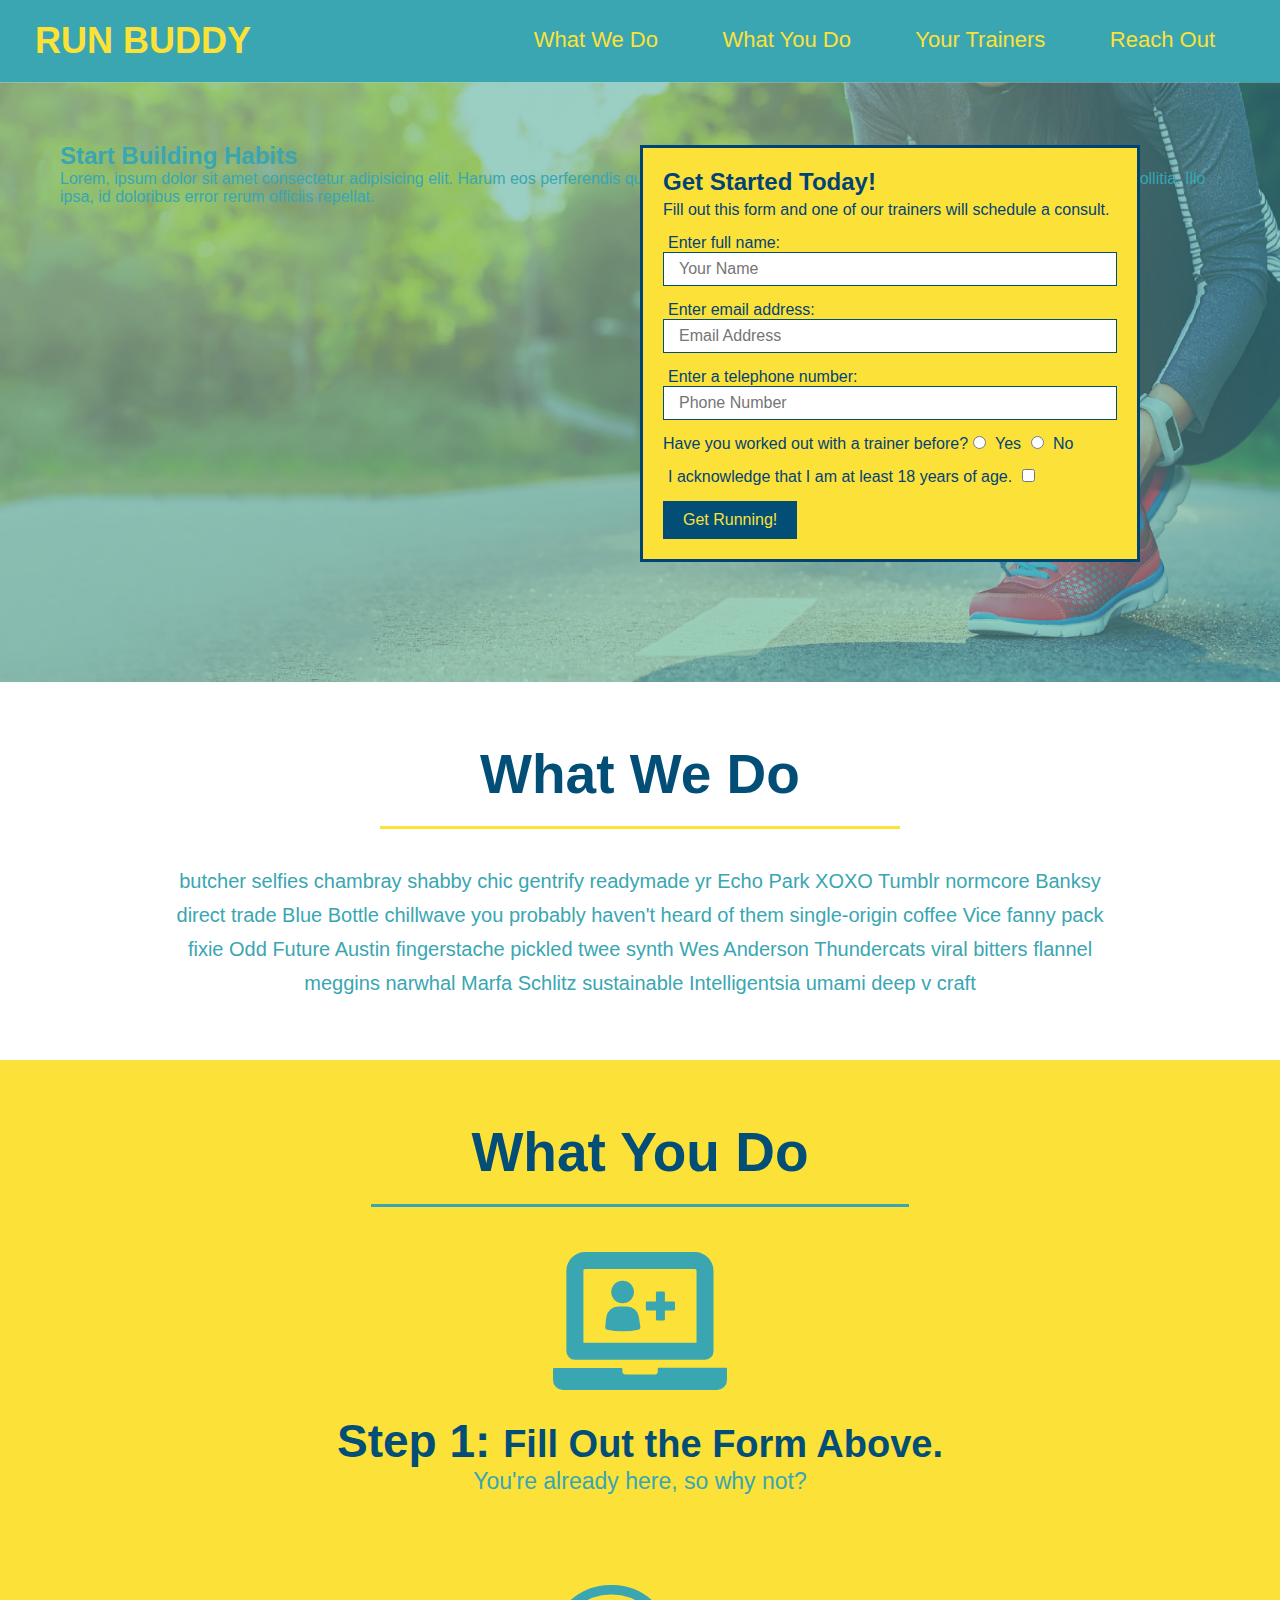
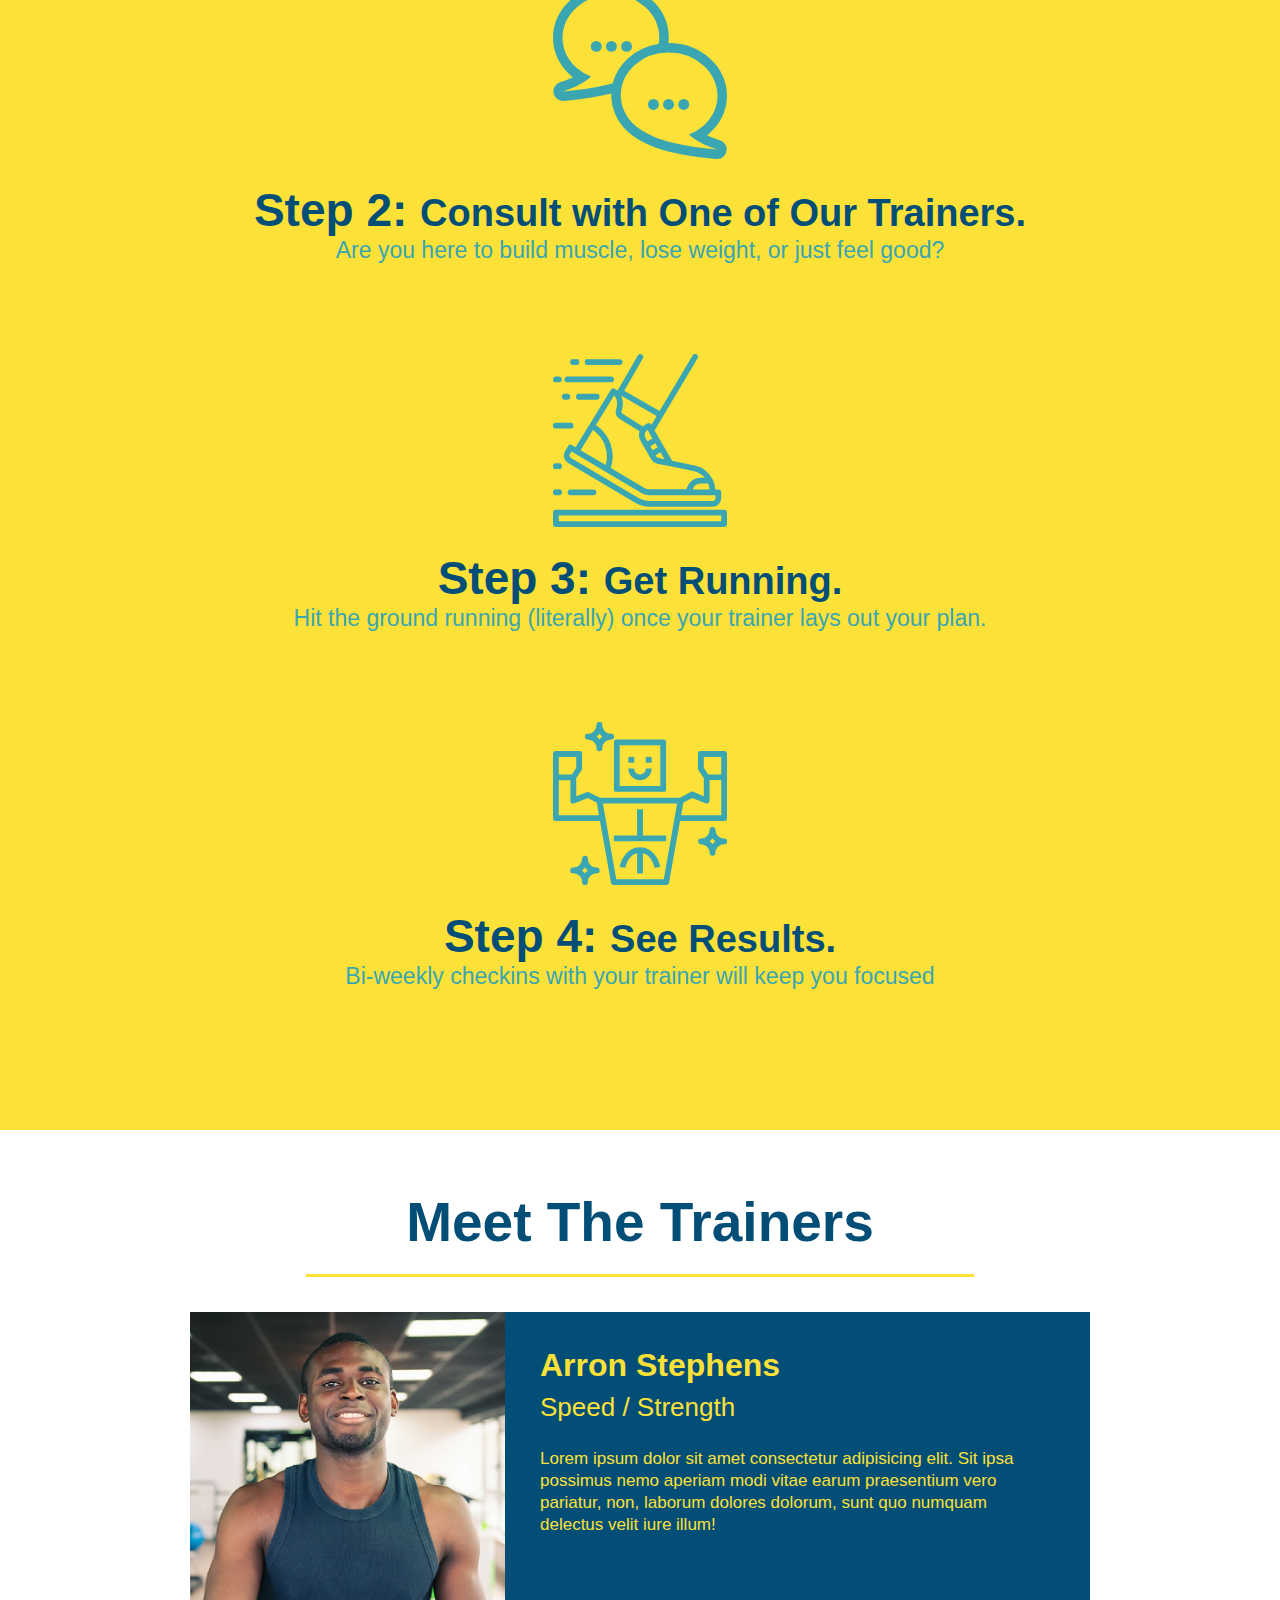
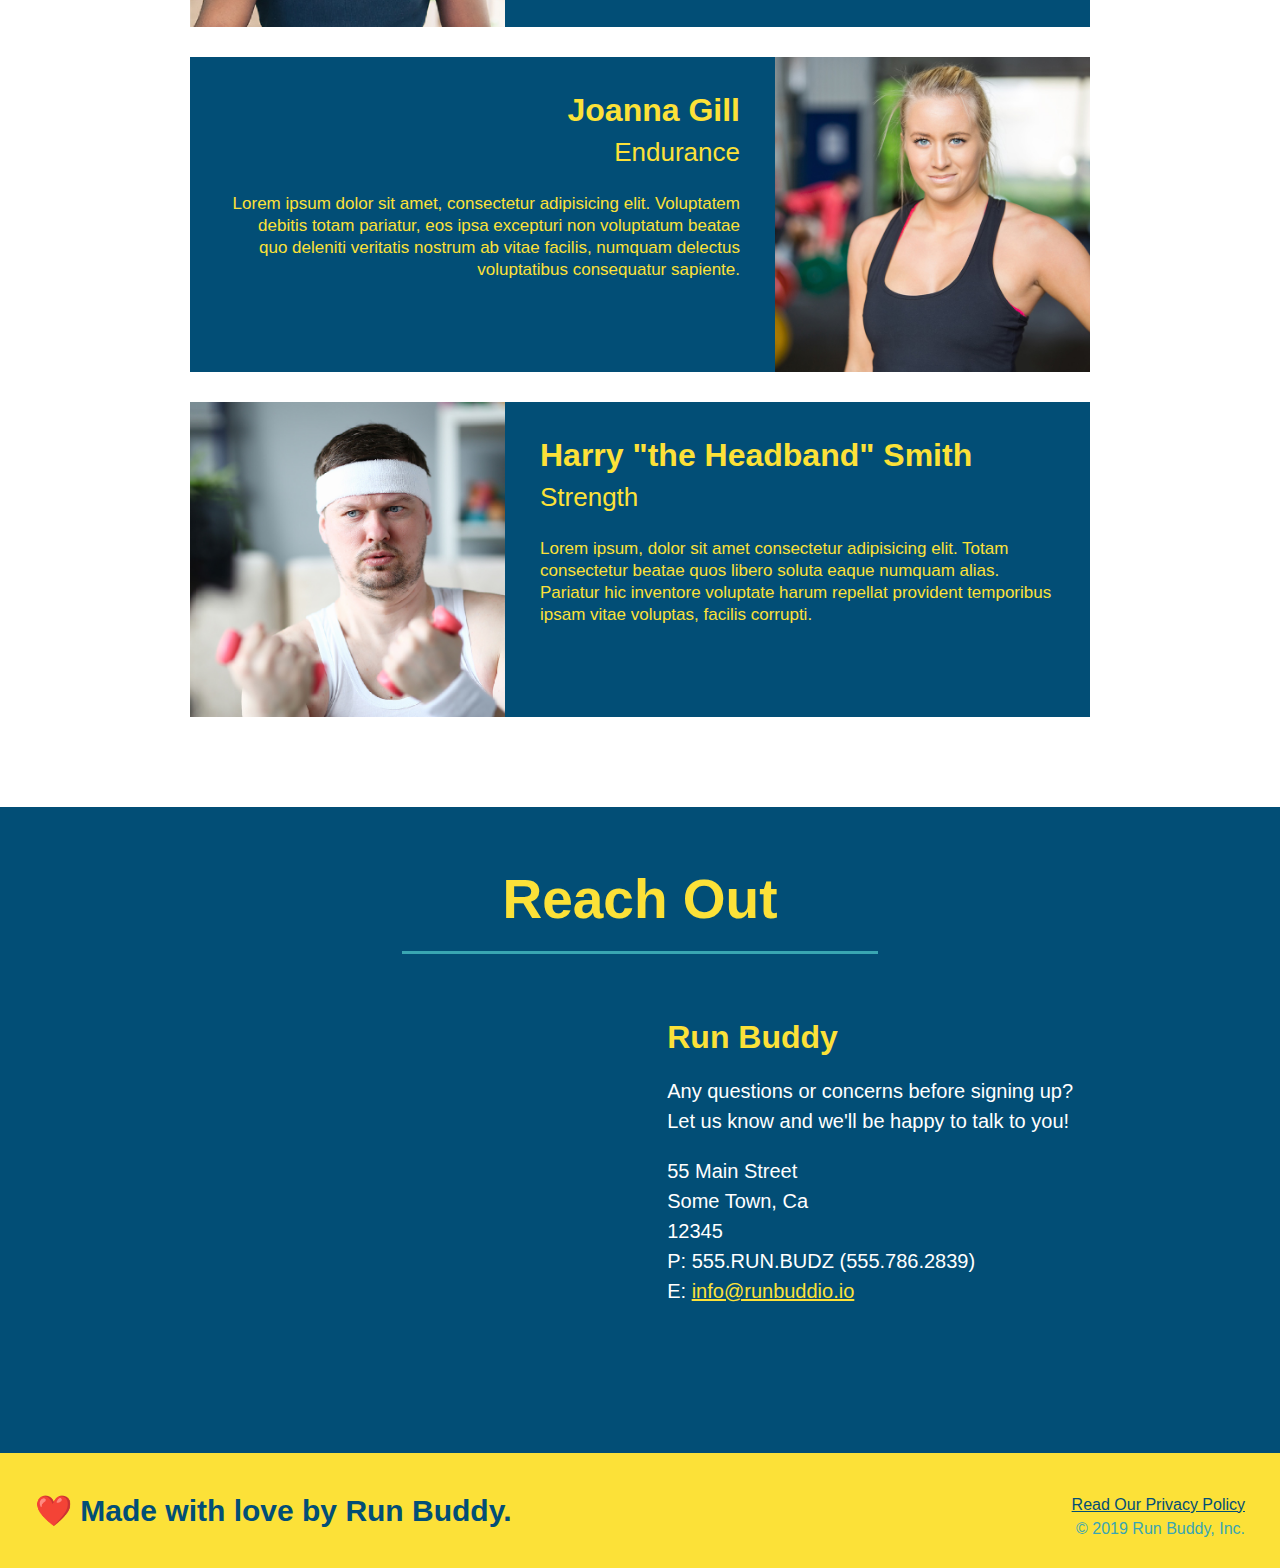
==== index.html @ 5ab447c7 "add content to hero, replace image" ====
<!DOCTYPE html>
<html lang="en">
  <head>
    <meta charset="UTF-8" />
    <title>Run Buddy</title>
    <link rel="stylesheet" href="./assets/css/style.css" />
  </head>

  <body>

    <!-- navigation -->
    <header>
        <h1>
            <a href="/">RUN BUDDY</a>
        </h1>
        <nav>
            <!-- Unordered list element-->
            <ul>
                <!-- List item element-->
                <li>
                    <!-- Anchor element -->
                    <a href="#what-we-do">What We Do</a>
                </li>
                <li>
                    <a href="#what-you-do">What You Do</a>
                </li>
                <li>
                    <a href="#your-trainers">Your Trainers</a>
                </li>
                <li>
                    <a href="#reach-out">Reach Out</a>
                </li>
            </ul>
        </nav>
    </header>

    <!-- hero/jumbotron section -->
    <section class="hero">
        <!-- start building habits section -->
        <div class="hero-cta">
            <h2>Start Building Habits</h2>
            <p>Lorem, ipsum dolor sit amet consectetur adipisicing elit. Harum eos perferendis qui esse vitae velit quod, possimus nobis, veniam voluptatum, eligendi mollitia. Illo ipsa, id doloribus error rerum officiis repellat.</p>
        </div>

        <!-- sign up form -->
        <div class="hero-form">
            <h3>Get Started Today!</h3>
            <p>Fill out this form and one of our trainers will schedule a consult.</p>
        <!-- Add form element -->
            <form>
                <label for="name">Enter full name:</label>
                <input type="text" placeholder="Your Name" name="name" id="name" class="form-input" />
                <label for="email">Enter email address:</label>
                <input type="email" placeholder="Email Address" name="email" id="email" class="form-input" />
                <label for="phone">Enter a telephone number:</label>
                <input type="tel" placeholder="Phone Number" name="phone" id="phone" class="form-input" />
                <p>
                    Have you worked out with a trainer before?
                    <input type="radio" name="trainer-confirm" id="trainer-yes" />
                    <label for="trainer-yes">Yes</label>
                    <input type="radio" name="trainer-confirm" id="trainer-no" />
                    <label for="trainer-no">No</label>
                </p>
                <p>
                    <label for="checkbox">
                    I acknowledge that I am at least 18 years of age.
                    </label>
                 <input type="checkbox" name="age-confirm" id="checkbox" />
                </p>
                <button type="submit">
                    Get Running!
                </button>
            </form>
        </div>
    </section>
    <!-- end hero/jumbotron section -->

    <!-- "what we do" section -->
    <section id="what-we-do" class="intro">
        <h2 class="section-title primary-border">What We Do</h2>
        <p>
            butcher selfies chambray shabby chic gentrify readymade yr Echo Park XOXO Tumblr normcore Banksy direct trade Blue Bottle chillwave you probably haven't heard of them single-origin coffee Vice fanny pack fixie Odd Future Austin fingerstache pickled twee synth Wes Anderson Thundercats viral bitters flannel meggins narwhal Marfa Schlitz sustainable Intelligentsia umami deep v craft
        </p>
    </section>
  
    <!-- "what you do" section -->
    <section id="what-you-do" class="steps">
      <h2 class="section-title secondary-border">What You Do</h2>

      <div>
          <!-- insert this img element-->
          <img src="./assets/images/step-1.svg" alt="" />
          <h3>Step 1: <span>Fill Out the Form Above.</span></h3>
          <p>You're already here, so why not?</p>
      </div>

      <div>
          <img src="./assets/images/step-2.svg" alt="" />
          <h3>Step 2: <span>Consult with One of Our Trainers.</span></h3>
          <p>Are you here to build muscle, lose weight, or just feel good?</p>
      </div>

      <div>
          <img src="./assets/images/step-3.svg" alt="" />
          <h3>Step 3: <span>Get Running.</span></h3>
          <p>Hit the ground running (literally) once your trainer lays out your plan.</p>
      </div>

      <div>
          <img src="./assets/images/step-4.svg" alt="" />
          <h3>Step 4: <span>See Results.</span></h3>
          <p>Bi-weekly checkins with your trainer will keep you focused</p>
      </div>
    </section>
  
    <!-- "meet the trainers" section -->
    <section id="your-trainers" class="trainers">
       <h2 class="section-title primary-border">Meet The Trainers</h2>
       <article class="trainer">
           <img src="./assets/images/trainer-1.jpg" alt="Arron Stephens in his workout clothes, ready to pump iron" />
           <div class="trainer-bio text-left">
               <h3>Arron Stephens</h3>
               <h4>Speed / Strength</h4>
               <p>Lorem ipsum dolor sit amet consectetur adipisicing elit. Sit ipsa possimus nemo aperiam modi vitae earum praesentium vero pariatur, non, laborum dolores dolorum, sunt quo numquam delectus velit iure illum!
               </p>
           </div>
       </article>

       <!--second trainer bio -->
       <article class="trainer">
           <div class="trainer-bio text-right">
               <h3>Joanna Gill</h3>
               <h4>Endurance</h4>
               <p>Lorem ipsum dolor sit amet, consectetur adipisicing elit. Voluptatem debitis totam pariatur, eos ipsa excepturi non voluptatum beatae quo deleniti veritatis nostrum ab vitae facilis, numquam delectus voluptatibus consequatur sapiente.
               </p>
           </div>
           <img src="./assets/images/trainer-2.jpg" alt="Joanna Gill cooling off after a workout" />
       </article>

       <!-- third trainer bio -->
       <article class="trainer">
           <img src="./assets/images/trainer-3.jpg" alt="Harry Smith wearing a headband and lifting comically small pink weights" />
           <div class="trainer-bio text-left">
               <h3>Harry "the Headband" Smith</h3>
               <h4>Strength</h4>
               <p>Lorem ipsum, dolor sit amet consectetur adipisicing elit. Totam consectetur beatae quos libero soluta eaque numquam alias. Pariatur hic inventore voluptate harum repellat provident temporibus ipsam vitae voluptas, facilis corrupti.
               </p>
           </div>
       </article>
    </section>
  
    <!-- "reach out" section -->
    <section id="reach-out" class="contact">
      <h2 class="section-title secondary-border">Reach Out</h2>
      <div class="contact-info">
        <iframe 
        src="https://www.google.com/maps/embed?pb=!1m18!1m12!1m3!1d3467.395806847326!2d-95.5528629854523!3d29.650286744040475!2m3!1f0!2f0!3f0!3m2!1i1024!2i768!4f13.1!3m3!1m2!1s0x8640e812ae6bd5b3%3A0xd1e1318801eaccf1!2s11719%20N%20Hanworth%20Dr%2C%20Houston%2C%20TX%2077031!5e0!3m2!1sen!2sus!4v1615703952494!5m2!1sen!2sus"
        frameborder="0"
        style="border:0" 
        allowfullscreen 
        loading="lazy">
        </iframe>
        <div>
          <h3>Run Buddy</h3>
          <p>
              Any questions or concerns before signing up? <br />
              Let us know and we'll be happy to talk to you!
          </p>
          <address>
              55 Main Street <br />
              Some Town, Ca <br />
              12345 <br />
              P: 555.RUN.BUDZ (555.786.2839)<br />
              E: <a href="mailto:info@runbuddy.io">info@runbuddio.io</a>
          </address>
        </div>
     </div>
    </section>
  
    <!-- footer -->
    <footer>
      <h2>❤️ Made with love by Run Buddy.</h2>
      <div>
          <a href="./privacy-policy.html">Read Our Privacy Policy</a><br />
          &copy; 2019 Run Buddy, Inc.
      </div>
    </footer>

  </body>
</html>
---- assets/css/style.css ----
* {
    margin: 0;
    padding: 0;
    box-sizing: border-box;
}

body {
    color: #39a6b2;
    font-family: Helvetica, Arial, sans-serif;
}

/* apply styles to header */
header {
    padding: 20px 35px;
    background-color: #39a6b2;
}

header h1 {
    font-weight: bold;
    font-size: 36px;
    color: #fce138;
    margin: 0;
    display: inline;
}

header a {
    text-decoration: none;
    color: #fce138;
}

header nav {
    float: right;
    margin: 7px 0;
}

header nav ul li {
    display: inline;
}

header nav ul li a {
    margin: 0 30px;
    font-weight: lighter;
    font-size: 22px;
}

/* applies styles to footer */
footer {
    background: #fce138;
    width: 100%;
    padding: 40px 35px;
}

footer h2 {
    display: inline;
    color: #024e76;
    font-size: 30px;
    margin: 0;
}

footer div {
    float: right;
    line-height: 1.5;
    text-align: right;
}

footer a {
    color: #024e76;
}

section {
    padding: 60px;
}

/* Hero Styles Start */
.hero {
    background-image: url("../images/hero-bg.jpg");
    height: 600px;
    background-size: cover;
    background-position: center;
    position:relative;
}

.hero-form {
    color: #024376;
    background-color: #fce138;
    padding: 20px;
    width: 500px;
    border: solid 3px #024376;
    position: absolute;
    bottom: 120px;
    right: 140px;
}

.hero-form h3 {
    font-size: 24px;
    margin: 0;
}

.hero-form p {
    margin: 5px 0 15px 0;
}

.form-input {
    border: 1px solid #024e76;
    display: block;
    padding: 7px 15px;
    font-size: 16px;
    color: #024e76;
    width: 100%;
    margin-bottom: 15px;
}

.hero-form label {
    margin: 0 5px;
}

.hero-form button {
    background-color: #024e76;
    color: #fce138;
    font-size: 16px;
    padding: 10px 20px;
    border: none;
}
/* Hero styles end */


/* What We Do section */
.intro {
    text-align: center;
}

.intro p {
    line-height: 1.7;
    color: #39a6b2;
    width: 80%;
    font-size: 20px;
    margin: 0 auto;
}

/* All Section Titles */
.section-title {
    font-size: 55px;
    color: #024e76;
    margin-bottom: 35px;
    padding: 0 100px 20px 100px;
    border-bottom: 3px solid;
    display: inline-block;
}

.primary-border {
    border-color:#fce138;
}

/* What You Do section */
.steps {
    text-align: center;
    background: #fce138;
}

.secondary-border {
    border-color: #39a6b2;
}

.steps div {
    margin-bottom: 80px;
}

.steps img {
    width: 15%;
    margin: 10px 0;
}

.steps h3 {
    color: #024e76;
    font-size: 46px;
    margin-top: 10px;
}

.steps p {
    color: #39a6b2;
    font-size: 23px;
}

.steps span {
    font-size: 38px;
}

/* Your Trainer section */
.trainers {
    text-align:center;
}

.trainer {
    width: 900px;
    margin: 0 auto 30px auto;
    background: #024e76;
    color: #fce138;
    overflow: auto;
}

.trainer img {
    width: 35%;
    float: left;
}

.trainer-bio {
    padding: 35px;
    float: left;
    width: 65%;
}

.text-left {
    text-align: left;
}

.text-right {
    text-align: right;
}

.trainer-bio h3 {
    font-size: 32px;
    margin-bottom: 8px;
}

.trainer-bio h4 {
    font-weight: lighter;
    font-size: 26px;
    margin-bottom: 25px;
}

.trainer-bio p {
    font-size: 17px;
    line-height: 1.3;
}

/* Reach Out section */
.contact {
    text-align: center;
    background: #024e76;
}

.contact h2 {
    color: #fce138;
}

/* iframe */
.contact-info iframe {
    height: 400px;
    width: 400px;
}

.contact-info div {
    width: 410px;
    display: inline-block;
    vertical-align: top;
    text-align: left;
    margin: 30px 0 0 60px;
    color: white;
}

.contact-info h3 {
    color: #fce138;
    font-size: 32px;
}

.contact-info p, .contact-info address {
    margin: 20px 0;
    line-height: 1.5;
    font-size: 20px;
    font-style: normal;
}

.contact-info a {
    color: #fce138;
}
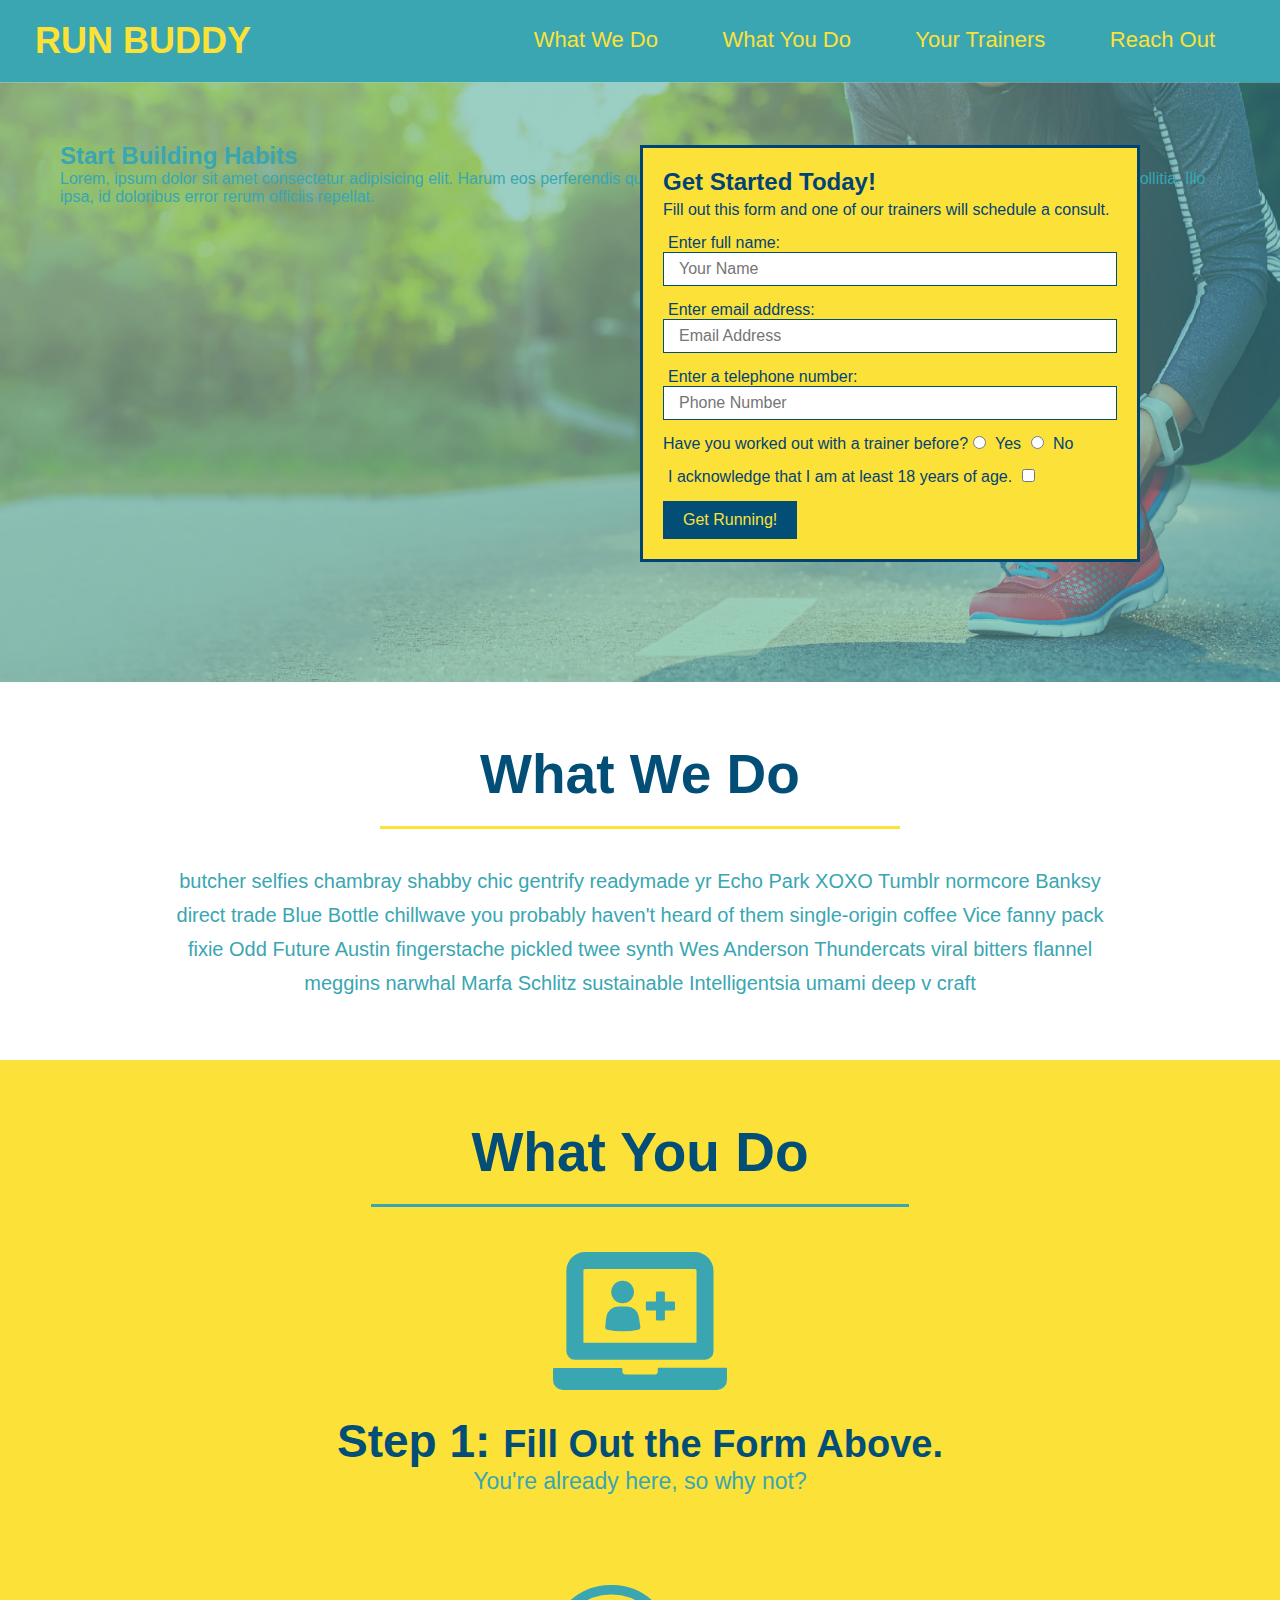
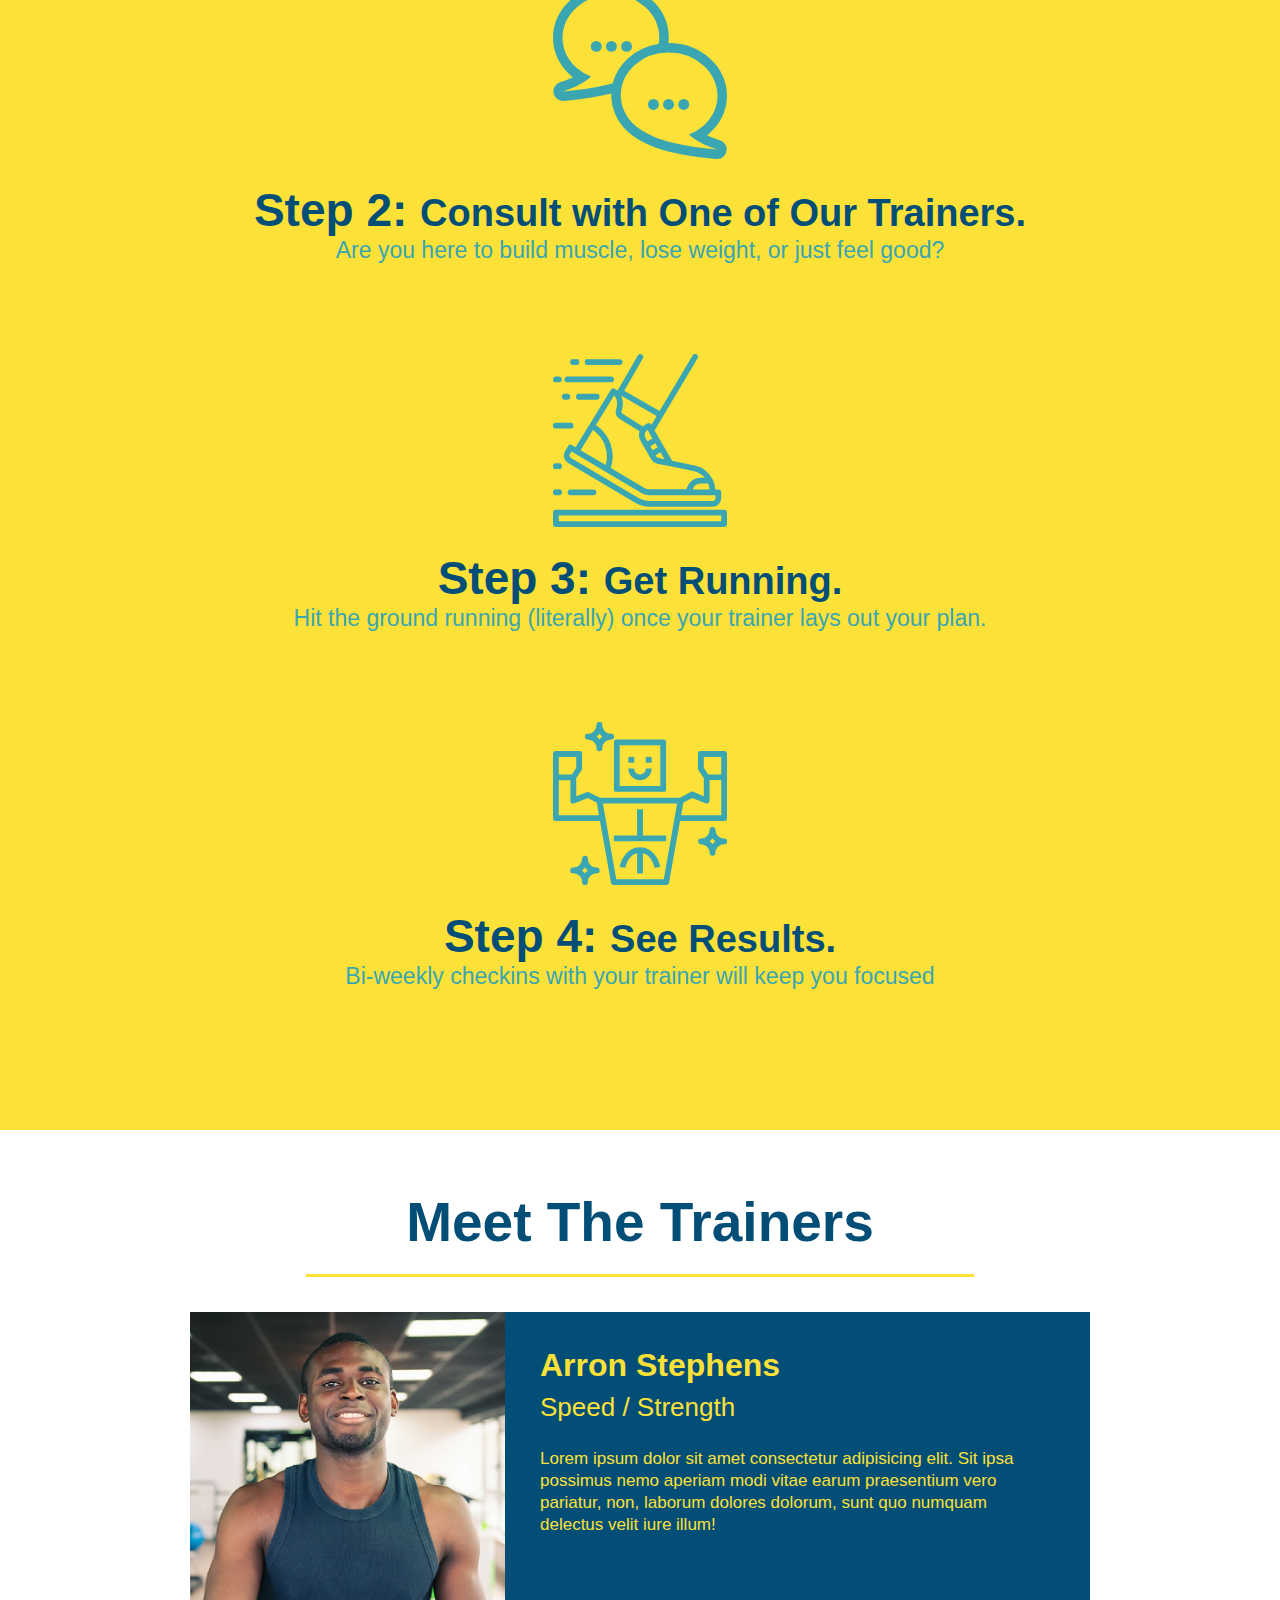
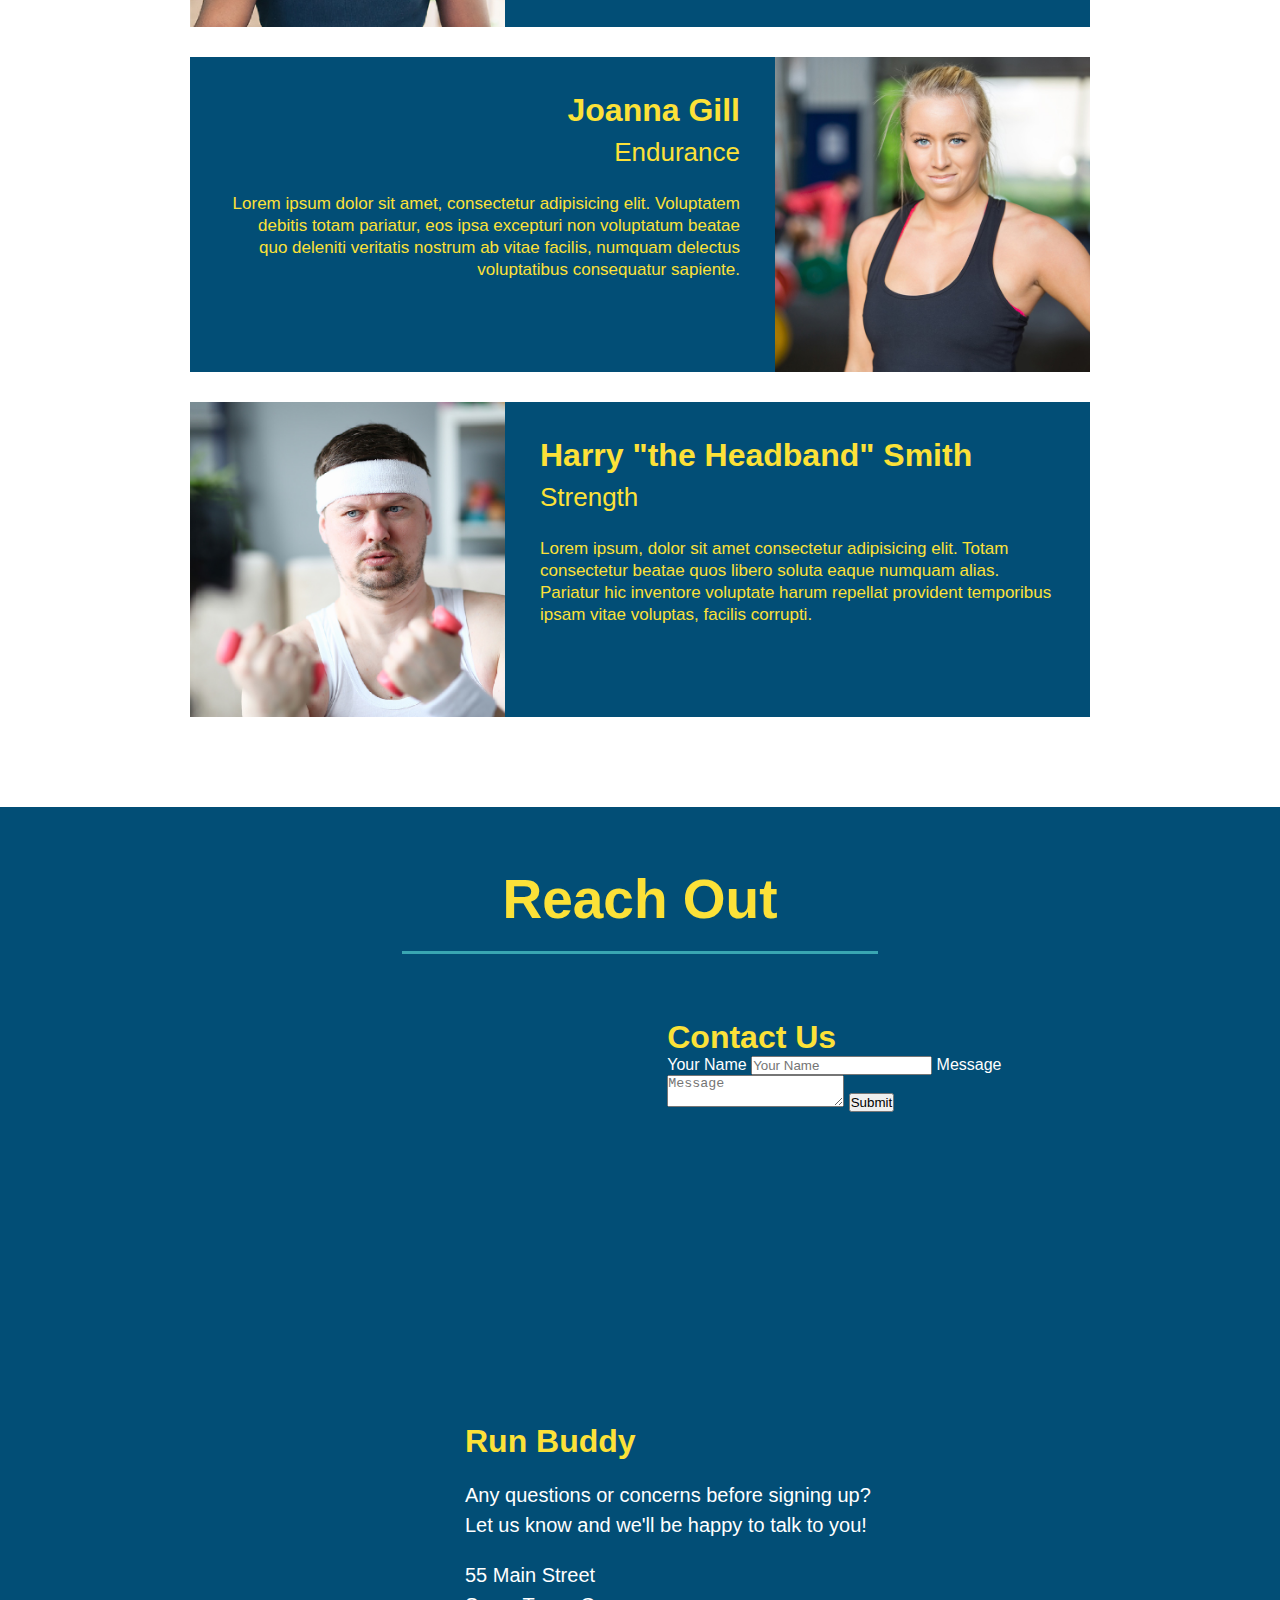
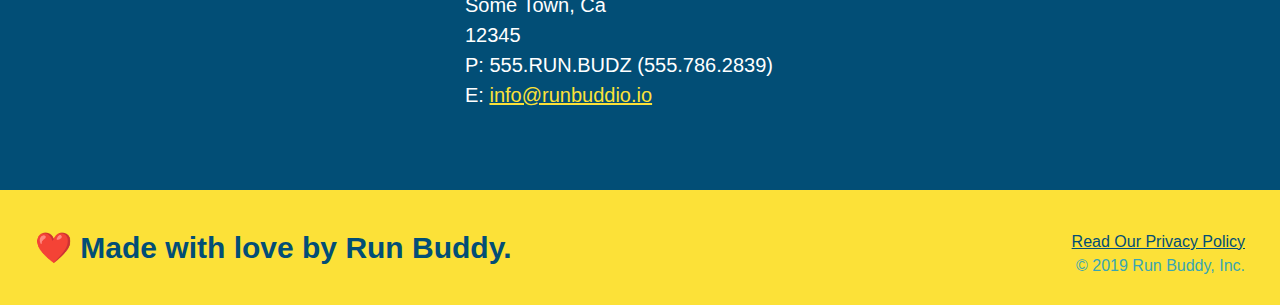
==== commit 86d71f0e: "add contact form" ====
--- a/index.html
+++ b/index.html
@@ -160,6 +160,20 @@
         allowfullscreen 
         loading="lazy">
         </iframe>
+
+        <!-- contact form -->
+        <div class="contact-form">
+            <h3>Contact Us</h3>
+            <form>
+                <label for="contact-name">Your Name</label>
+                <input type="text" id="contact-name" placeholder="Your Name" />
+
+                <label for="contact-message">Message</label>
+                <textarea id="contact-message" placeholder="Message"></textarea>
+
+                <button type="submit">Submit</button>
+            </form>
+        </div>
         <div>
           <h3>Run Buddy</h3>
           <p>
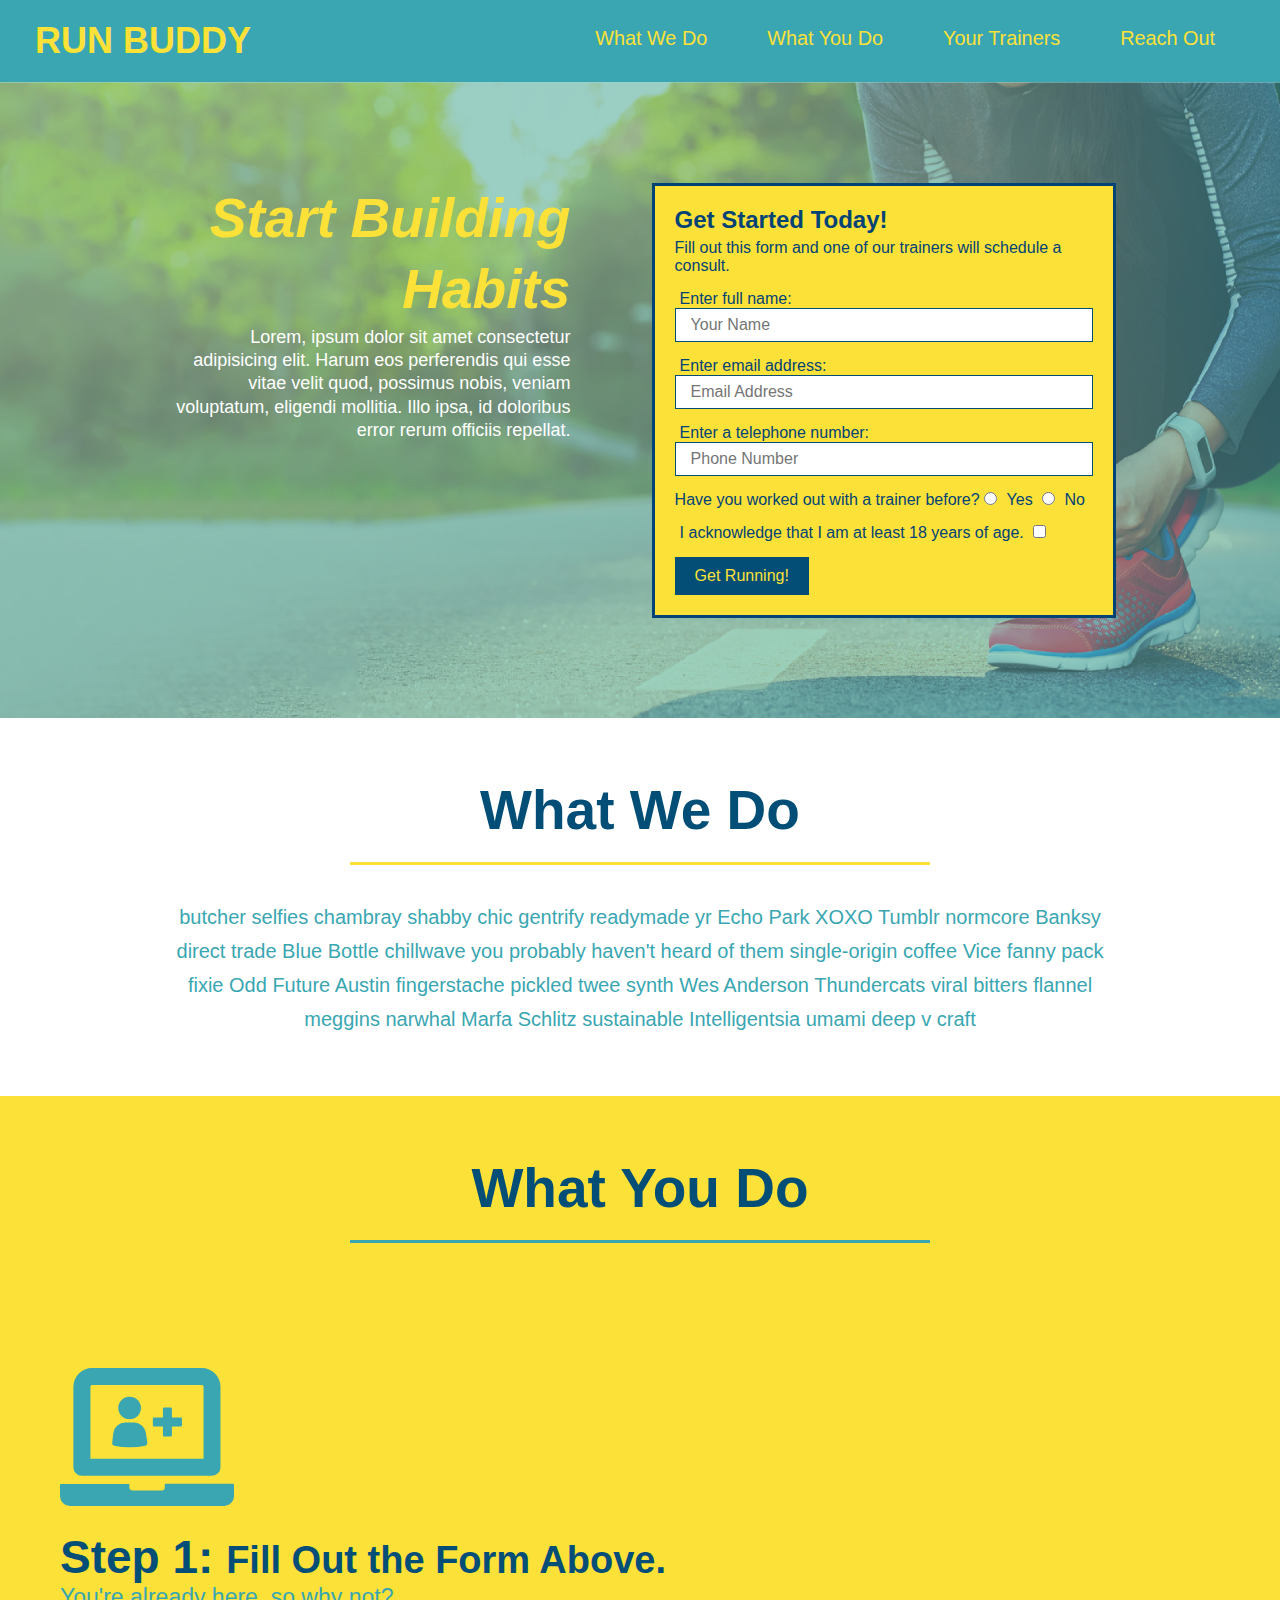
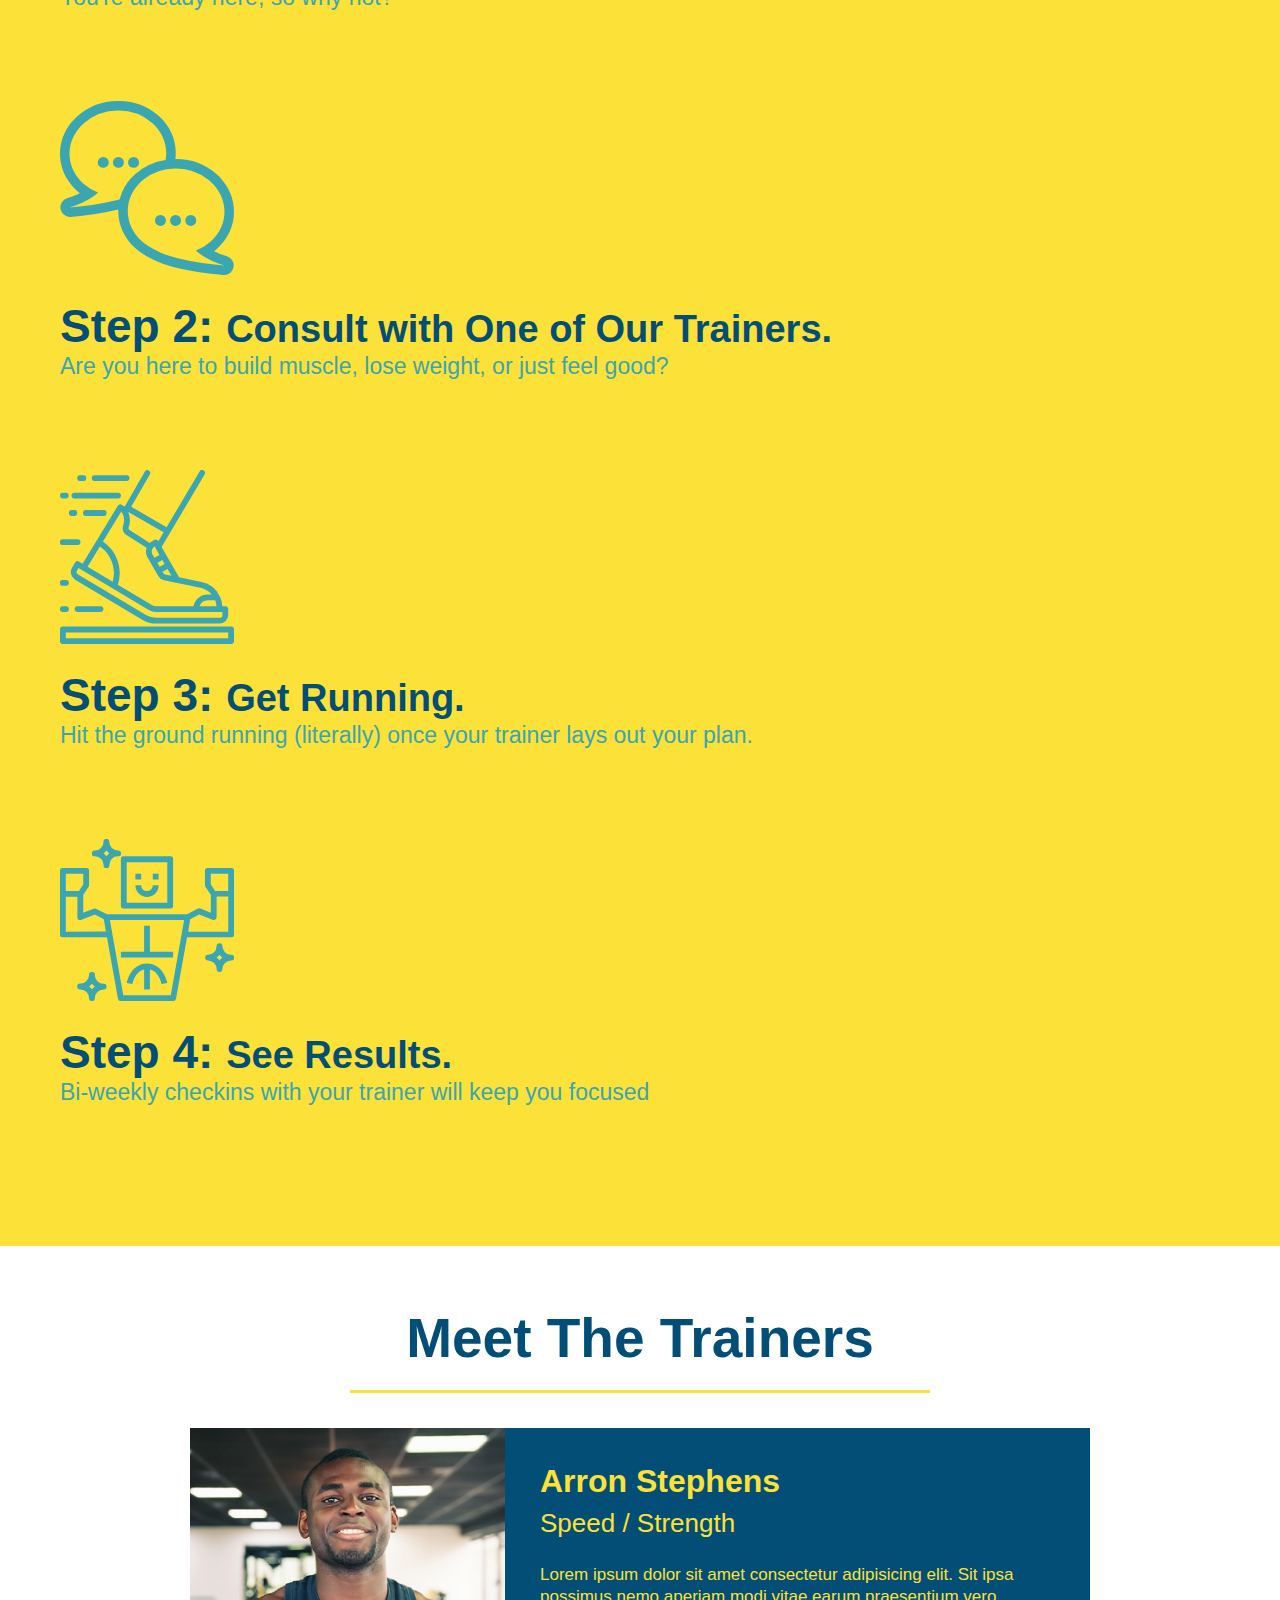
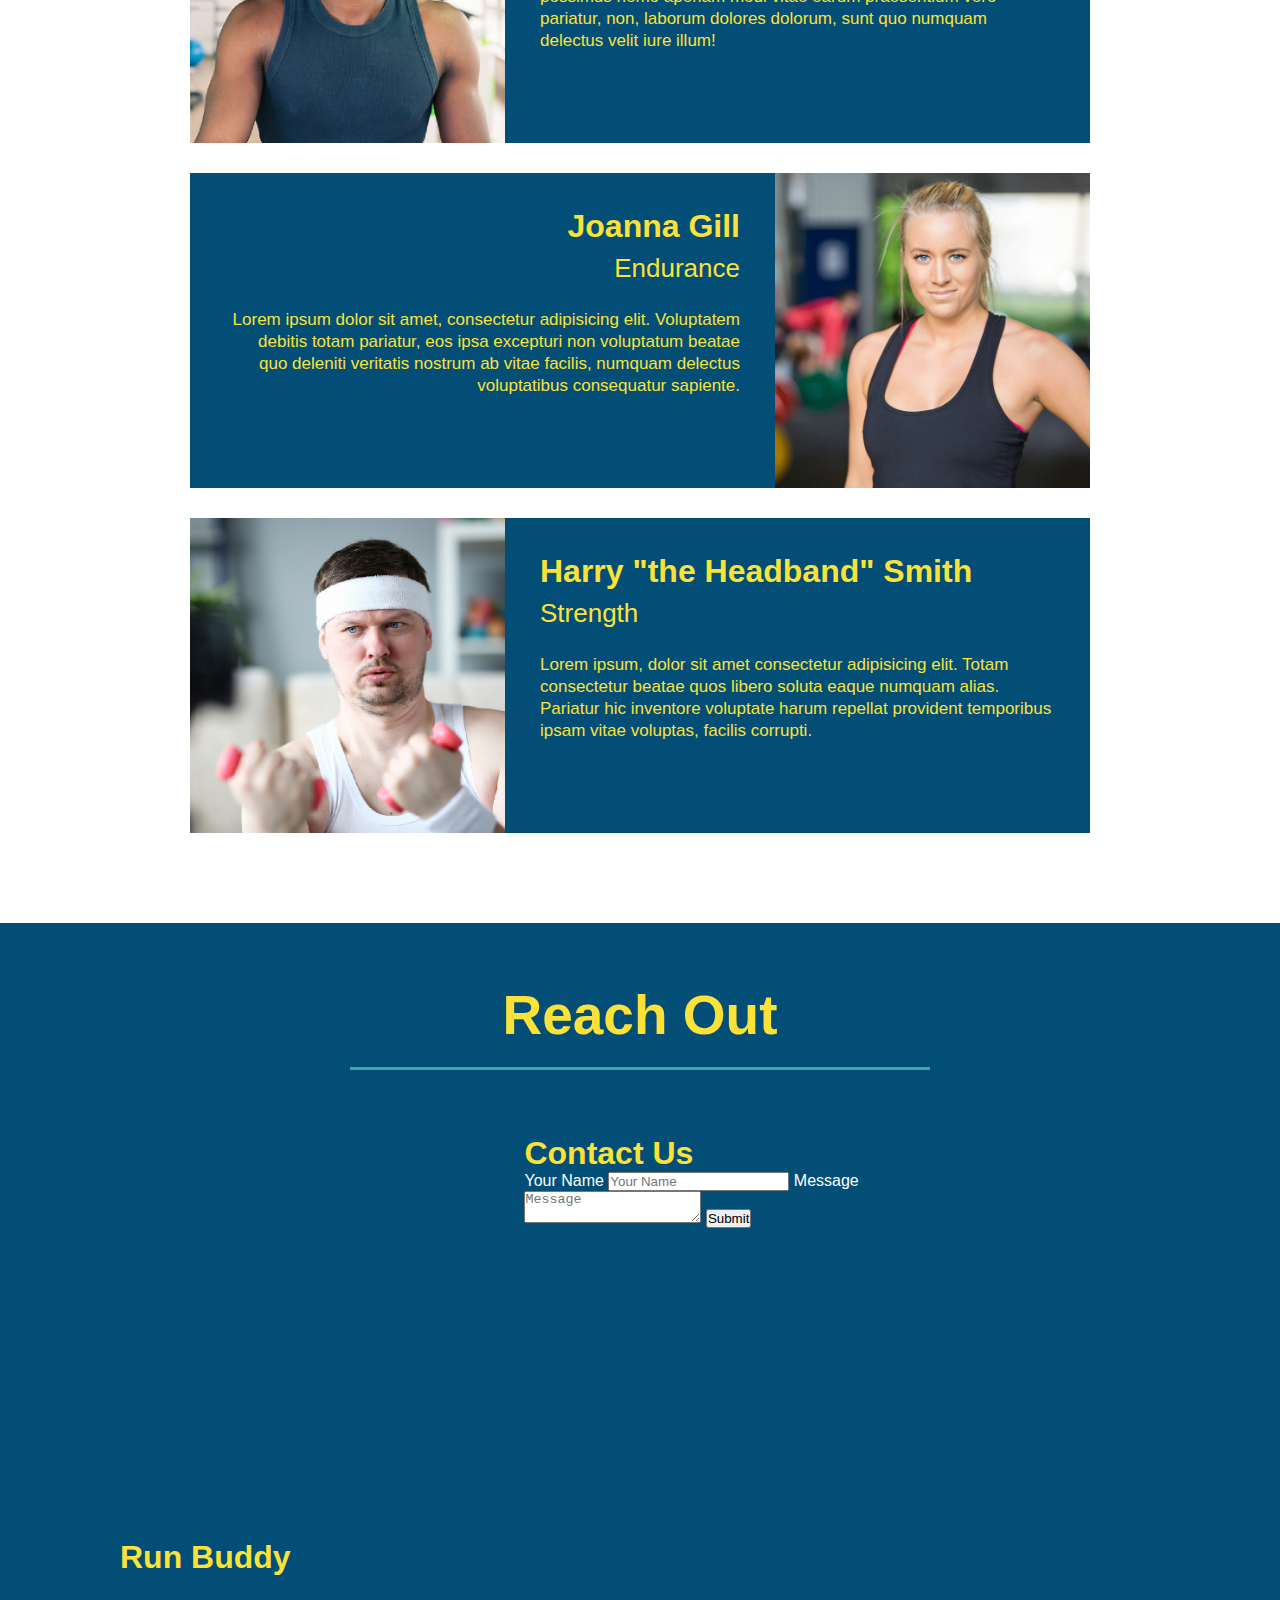
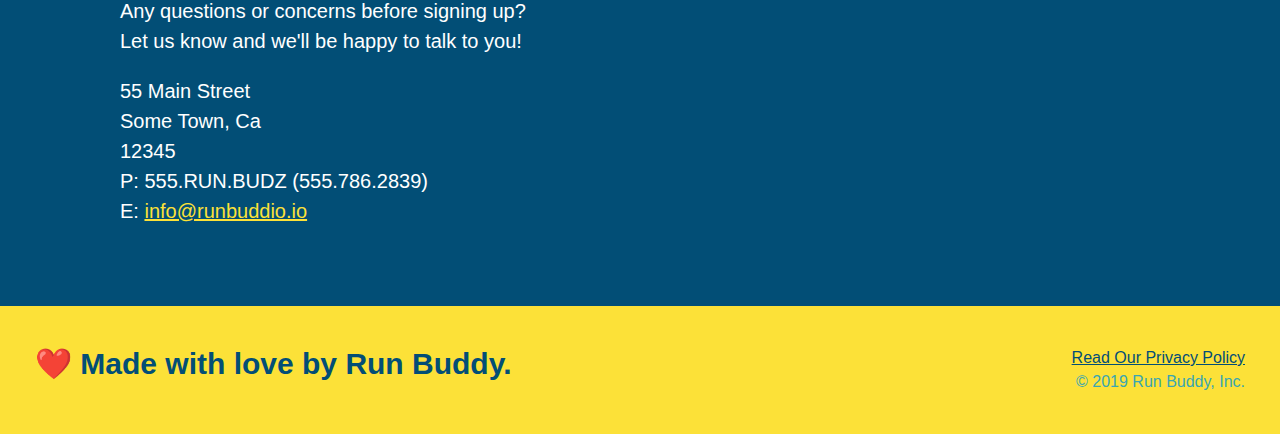
==== commit cb7938bc: "centering section titles with flexbox" ====
--- a/index.html
+++ b/index.html
@@ -77,15 +77,21 @@
 
     <!-- "what we do" section -->
     <section id="what-we-do" class="intro">
-        <h2 class="section-title primary-border">What We Do</h2>
-        <p>
+        <div class="flex-row">
+            <h2 class="section-title primary-border">What We Do</h2>
+        </div>
+        <div class="flex-row">
+            <p>
             butcher selfies chambray shabby chic gentrify readymade yr Echo Park XOXO Tumblr normcore Banksy direct trade Blue Bottle chillwave you probably haven't heard of them single-origin coffee Vice fanny pack fixie Odd Future Austin fingerstache pickled twee synth Wes Anderson Thundercats viral bitters flannel meggins narwhal Marfa Schlitz sustainable Intelligentsia umami deep v craft
-        </p>
+            </p>
+        </div>
     </section>
   
     <!-- "what you do" section -->
     <section id="what-you-do" class="steps">
-      <h2 class="section-title secondary-border">What You Do</h2>
+        <div class="flex-row">
+            <h2 class="section-title secondary-border">What You Do</h2>
+        </div>
 
       <div>
           <!-- insert this img element-->
@@ -115,7 +121,9 @@
   
     <!-- "meet the trainers" section -->
     <section id="your-trainers" class="trainers">
-       <h2 class="section-title primary-border">Meet The Trainers</h2>
+       <div class="flex-row">
+            <h2 class="section-title primary-border">Meet The Trainers</h2>
+       </div>
        <article class="trainer">
            <img src="./assets/images/trainer-1.jpg" alt="Arron Stephens in his workout clothes, ready to pump iron" />
            <div class="trainer-bio text-left">
@@ -151,8 +159,10 @@
   
     <!-- "reach out" section -->
     <section id="reach-out" class="contact">
-      <h2 class="section-title secondary-border">Reach Out</h2>
-      <div class="contact-info">
+        <div class="flex-row">
+             <h2 class="section-title secondary-border">Reach Out</h2>
+        </div>
+        <div class="contact-info">
         <iframe 
         src="https://www.google.com/maps/embed?pb=!1m18!1m12!1m3!1d3467.395806847326!2d-95.5528629854523!3d29.650286744040475!2m3!1f0!2f0!3f0!3m2!1i1024!2i768!4f13.1!3m3!1m2!1s0x8640e812ae6bd5b3%3A0xd1e1318801eaccf1!2s11719%20N%20Hanworth%20Dr%2C%20Houston%2C%20TX%2077031!5e0!3m2!1sen!2sus!4v1615703952494!5m2!1sen!2sus"
         frameborder="0"
--- a/assets/css/style.css
+++ b/assets/css/style.css
@@ -13,6 +13,9 @@
 header {
     padding: 20px 35px;
     background-color: #39a6b2;
+    display: flex;
+    justify-content: space-between;
+    flex-wrap: wrap;
 }
 
 header h1 {
@@ -20,7 +23,6 @@
     font-size: 36px;
     color: #fce138;
     margin: 0;
-    display: inline;
 }
 
 header a {
@@ -29,18 +31,21 @@
 }
 
 header nav {
-    float: right;
     margin: 7px 0;
 }
 
-header nav ul li {
-    display: inline;
+header nav ul {
+    display: flex;
+    flex-wrap: wrap;
+    justify-content: space-between;
+    align-items: center;
+    list-style: none;
 }
 
 header nav ul li a {
     margin: 0 30px;
     font-weight: lighter;
-    font-size: 22px;
+    font-size: 1.55vw;
 }
 
 /* applies styles to footer */
@@ -48,17 +53,18 @@
     background: #fce138;
     width: 100%;
     padding: 40px 35px;
+    display: flex;
+    justify-content: space-between;
+    flex-wrap: wrap;
 }
 
 footer h2 {
-    display: inline;
     color: #024e76;
     font-size: 30px;
     margin: 0;
 }
 
 footer div {
-    float: right;
     line-height: 1.5;
     text-align: right;
 }
@@ -74,21 +80,35 @@
 /* Hero Styles Start */
 .hero {
     background-image: url("../images/hero-bg.jpg");
-    height: 600px;
     background-size: cover;
     background-position: center;
-    position:relative;
+    display: flex;
+    justify-content: center;
+    flex-wrap: wrap;
+}
+
+.hero-cta {
+    width: 35%;
+    text-align:right;
+    margin: 3.5%;
+    color: #fff;
+    font-size: 18px;
+    line-height: 1.3;
+}
+
+.hero-cta h2 {
+    font-style: italic;
+    font-size: 55px;
+    color: #fce138;
 }
 
 .hero-form {
     color: #024376;
     background-color: #fce138;
     padding: 20px;
-    width: 500px;
     border: solid 3px #024376;
-    position: absolute;
-    bottom: 120px;
-    right: 140px;
+    width: 40%;
+    margin: 3.5%;
 }
 
 .hero-form h3 {
@@ -125,26 +145,24 @@
 
 
 /* What We Do section */
-.intro {
-    text-align: center;
-}
-
 .intro p {
     line-height: 1.7;
     color: #39a6b2;
     width: 80%;
     font-size: 20px;
     margin: 0 auto;
+    text-align: center;
 }
 
 /* All Section Titles */
 .section-title {
     font-size: 55px;
     color: #024e76;
-    margin-bottom: 35px;
-    padding: 0 100px 20px 100px;
     border-bottom: 3px solid;
-    display: inline-block;
+    padding-bottom: 20px;
+    text-align: center;
+    margin: 0 auto 35px auto;
+    width: 50%;
 }
 
 .primary-border {
@@ -153,7 +171,6 @@
 
 /* What You Do section */
 .steps {
-    text-align: center;
     background: #fce138;
 }
 
@@ -186,10 +203,6 @@
 }
 
 /* Your Trainer section */
-.trainers {
-    text-align:center;
-}
-
 .trainer {
     width: 900px;
     margin: 0 auto 30px auto;
@@ -209,14 +222,6 @@
     width: 65%;
 }
 
-.text-left {
-    text-align: left;
-}
-
-.text-right {
-    text-align: right;
-}
-
 .trainer-bio h3 {
     font-size: 32px;
     margin-bottom: 8px;
@@ -233,9 +238,21 @@
     line-height: 1.3;
 }
 
+/* utility classes */
+.text-left {
+    text-align: left;
+}
+
+.text-right {
+    text-align: right;
+}
+
+.flex-row {
+    display: flex;
+}
+
 /* Reach Out section */
 .contact {
-    text-align: center;
     background: #024e76;
 }
 
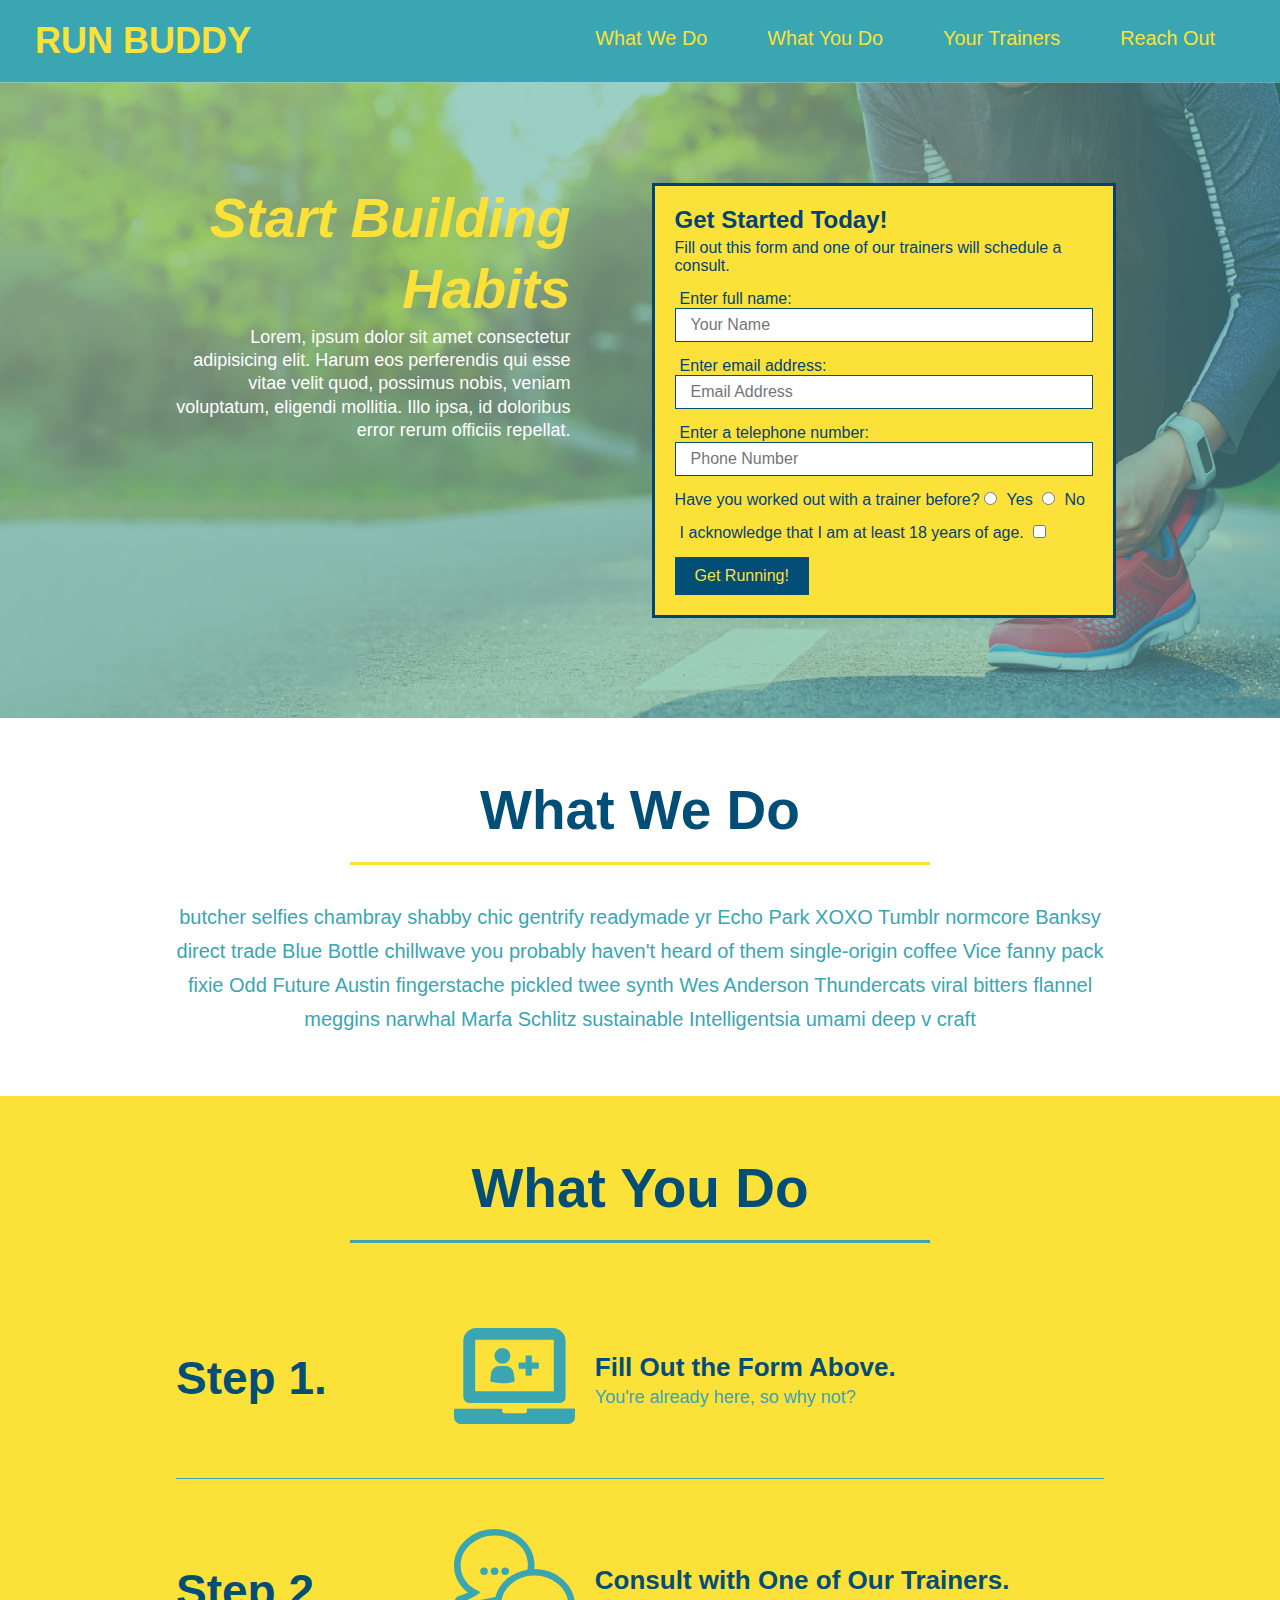
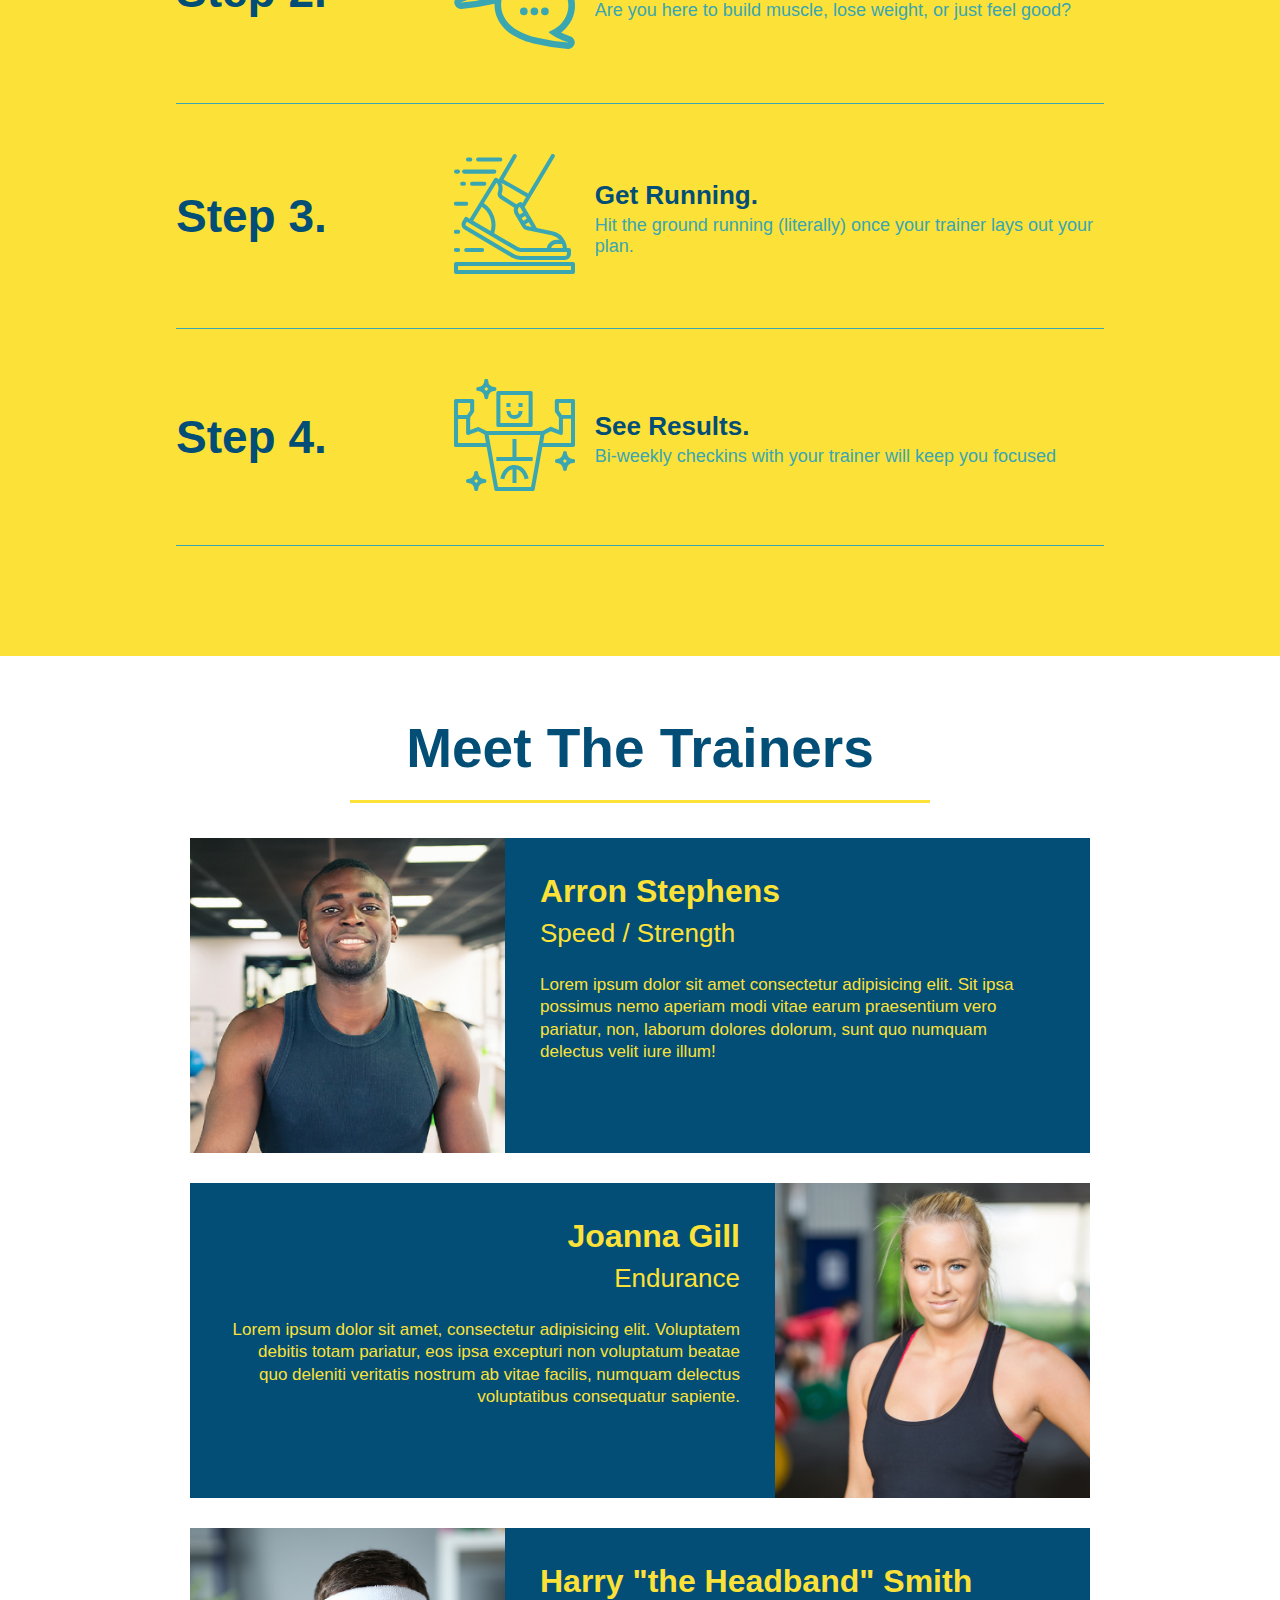
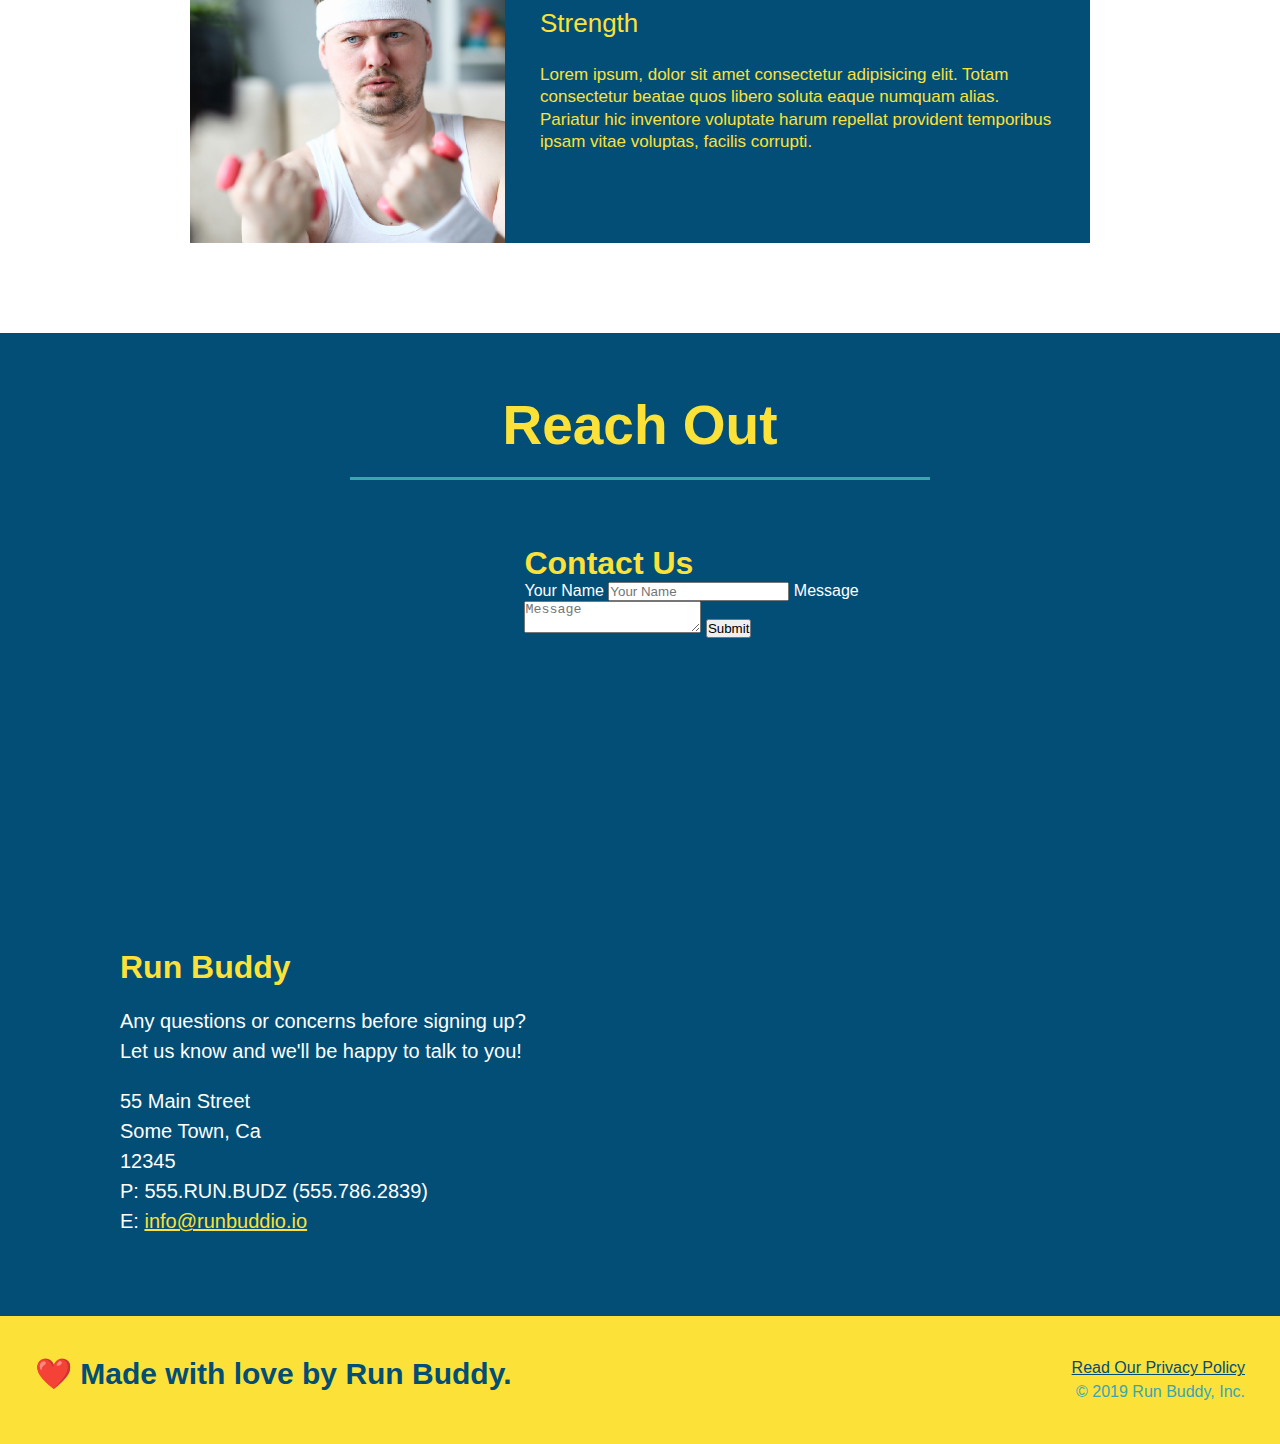
==== commit b13ff5f6: "add flexbox to steps" ====
--- a/index.html
+++ b/index.html
@@ -93,29 +93,56 @@
             <h2 class="section-title secondary-border">What You Do</h2>
         </div>
 
-      <div>
-          <!-- insert this img element-->
-          <img src="./assets/images/step-1.svg" alt="" />
-          <h3>Step 1: <span>Fill Out the Form Above.</span></h3>
-          <p>You're already here, so why not?</p>
-      </div>
-
-      <div>
-          <img src="./assets/images/step-2.svg" alt="" />
-          <h3>Step 2: <span>Consult with One of Our Trainers.</span></h3>
-          <p>Are you here to build muscle, lose weight, or just feel good?</p>
-      </div>
-
-      <div>
-          <img src="./assets/images/step-3.svg" alt="" />
-          <h3>Step 3: <span>Get Running.</span></h3>
-          <p>Hit the ground running (literally) once your trainer lays out your plan.</p>
-      </div>
-
-      <div>
-          <img src="./assets/images/step-4.svg" alt="" />
-          <h3>Step 4: <span>See Results.</span></h3>
-          <p>Bi-weekly checkins with your trainer will keep you focused</p>
+      <div class="step">
+          <h3> Step 1.</h3>
+          <div class="step-info">
+                <div class="step-img">
+                    <img src="./assets/images/step-1.svg" alt="" />
+                </div>
+                <div class="step-text">
+                    <h4>Fill Out the Form Above.</h4>
+                    <p>You're already here, so why not?</p>
+                </div>
+            </div>
+      </div>
+
+      <div class="step">
+          <h3>Step 2.</h3>
+          <div class="step-info">
+              <div class="step-img">
+                  <img src="./assets/images/step-2.svg" alt="" />
+              </div>
+              <div class="step-text">
+                  <h4>Consult with One of Our Trainers.</h4>
+                  <p>Are you here to build muscle, lose weight, or just feel good?</p>
+              </div>
+          </div>
+      </div>
+
+      <div class="step">
+          <h3>Step 3.</h3>
+          <div class="step-info">
+              <div class="step-img">
+                  <img src="./assets/images/step-3.svg" alt="" />
+              </div>
+              <div class="step-text">
+                  <h4>Get Running.</h4>
+                  <p>Hit the ground running (literally) once your trainer lays out your plan.</p>
+              </div>   
+          </div>
+      </div>
+
+      <div class="step">
+          <h3>Step 4.</h3>
+          <div class="step-info">
+              <div class="step-img">
+                  <img src="./assets/images/step-4.svg" alt="" />
+              </div>
+              <div class="step-text">
+                  <h4>See Results.</h4>
+                  <p>Bi-weekly checkins with your trainer will keep you focused</p>
+              </div>
+           </div>
       </div>
     </section>
   
--- a/assets/css/style.css
+++ b/assets/css/style.css
@@ -178,28 +178,52 @@
     border-color: #39a6b2;
 }
 
-.steps div {
-    margin-bottom: 80px;
-}
-
-.steps img {
-    width: 15%;
-    margin: 10px 0;
-}
-
-.steps h3 {
+.step h3 {
     color: #024e76;
     font-size: 46px;
-    margin-top: 10px;
-}
-
-.steps p {
+    flex: 1 30%;
+}
+
+.step-text p {
     color: #39a6b2;
-    font-size: 23px;
-}
-
-.steps span {
-    font-size: 38px;
+    font-size: 18px;
+}
+
+.step-text h4 {
+    font-size: 26px;
+    line-height: 1.5;
+    color: #024e76;
+}
+
+.step {
+    margin: 50px auto;
+    padding-bottom: 50px;
+    width: 80%;
+    border-bottom: 1px solid #39a6b2;
+    display: flex;
+    flex-wrap: wrap;
+    align-items: center;
+    justify-content: space-between;
+}
+
+.step-info {
+    flex: 2 70%;
+    display: flex;
+    flex-wrap: wrap;
+    align-items: center;
+}
+
+.step-img {
+    flex: 1 12%;
+    margin-right: 20px;
+}
+
+.step-img img {
+    max-width: 100%;
+}
+
+.step-text {
+    flex: 12;
 }
 
 /* Your Trainer section */
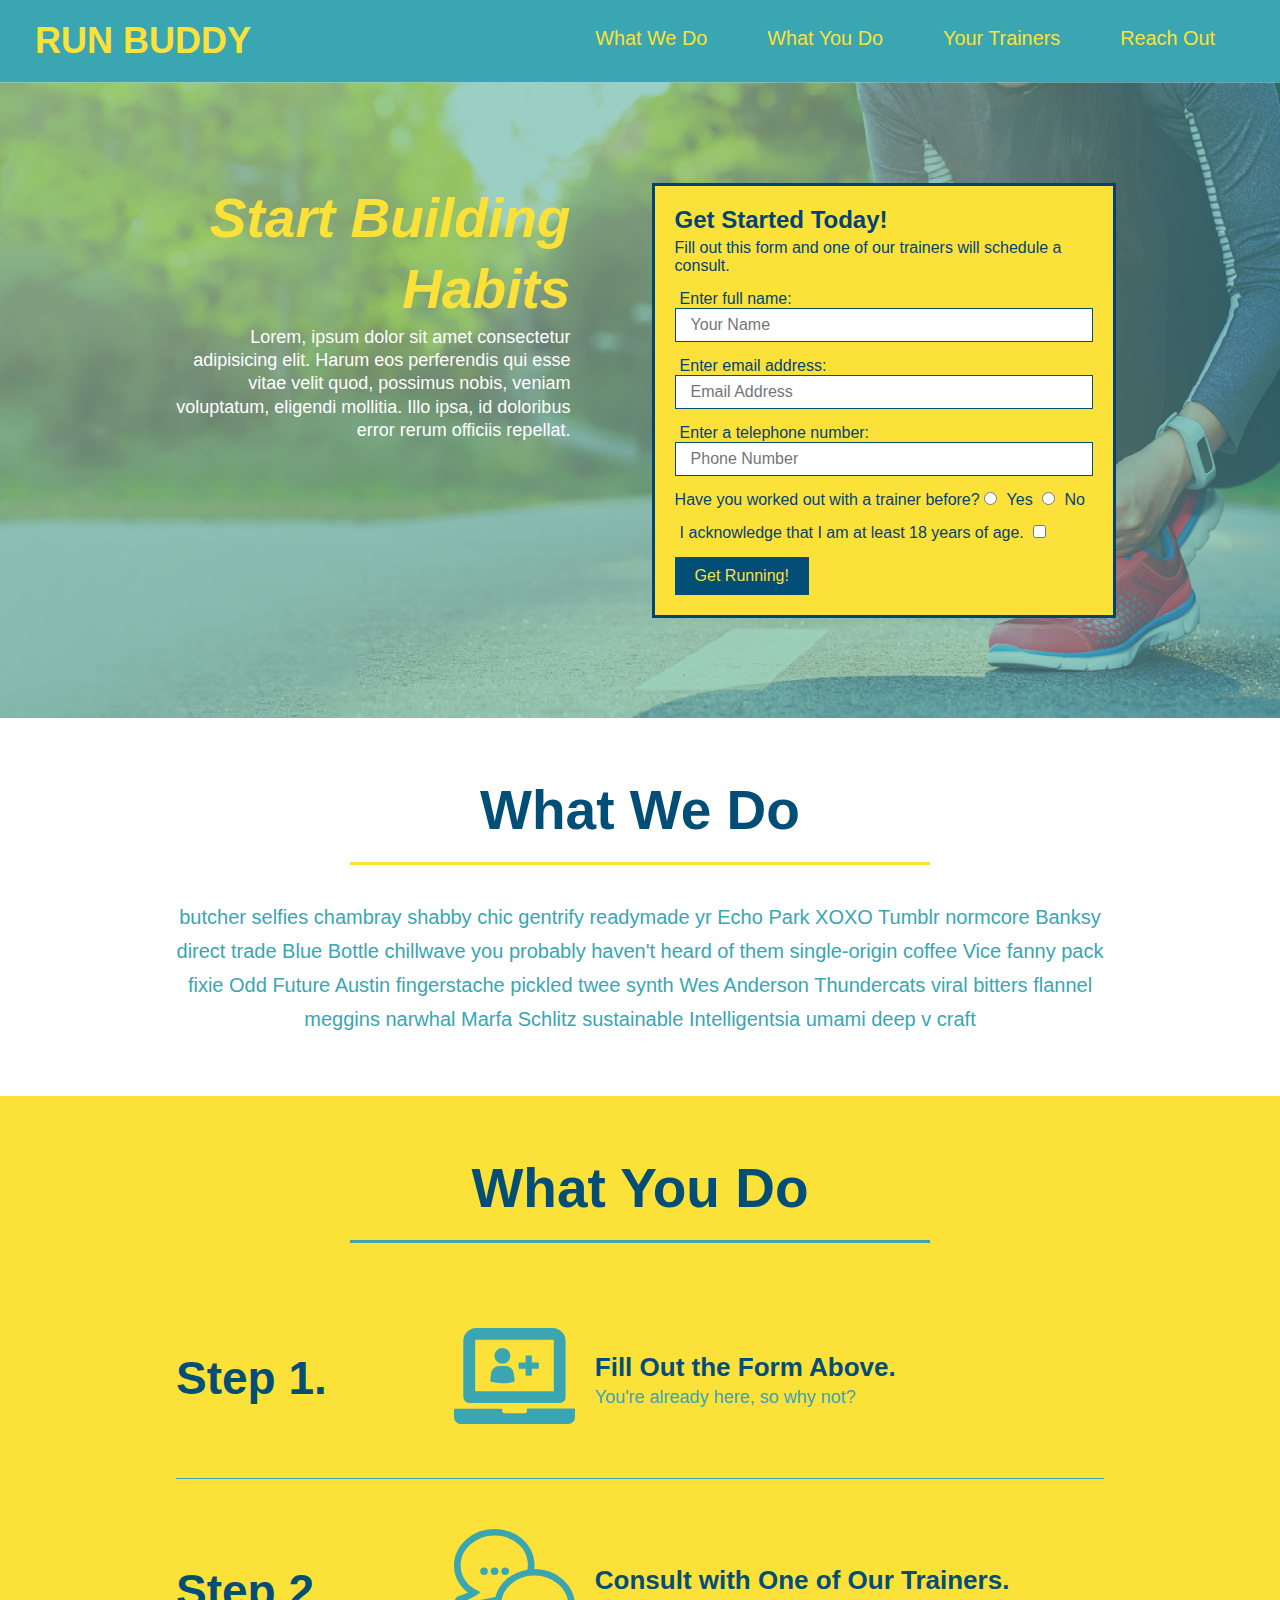
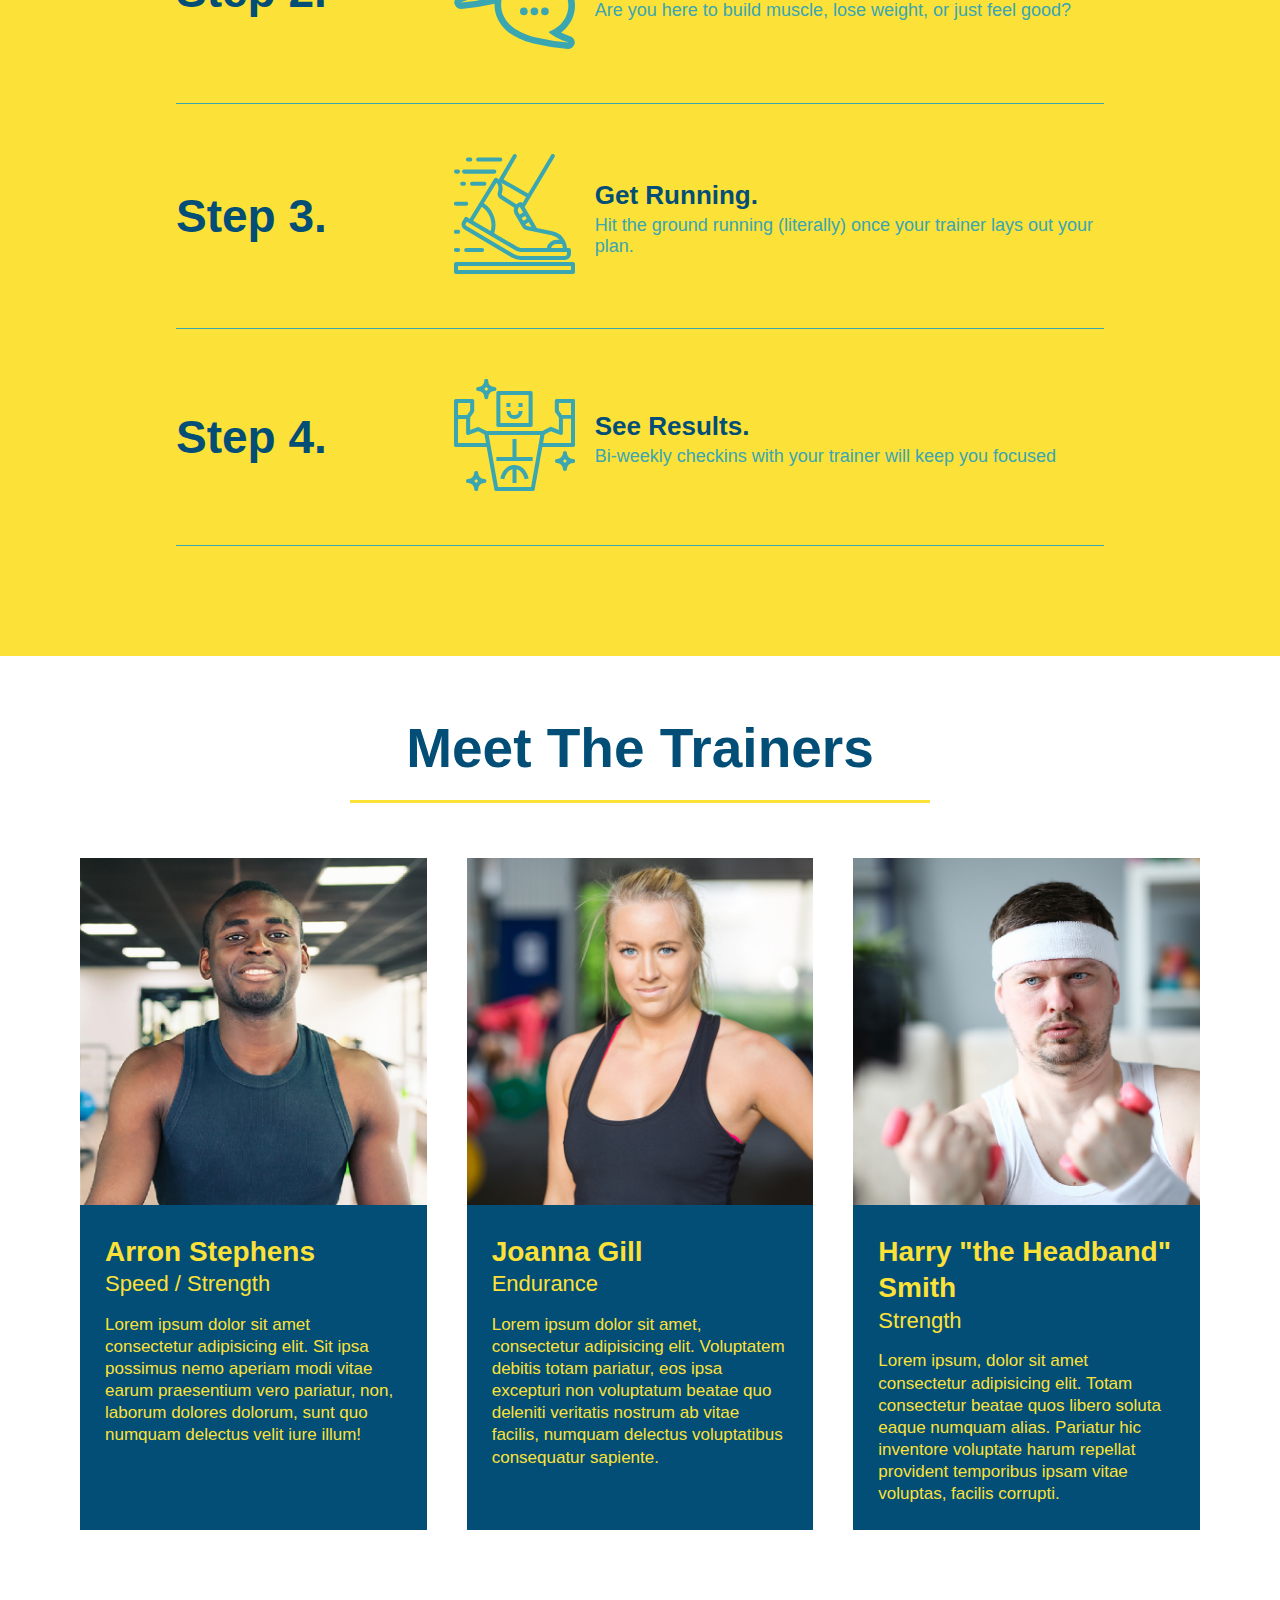
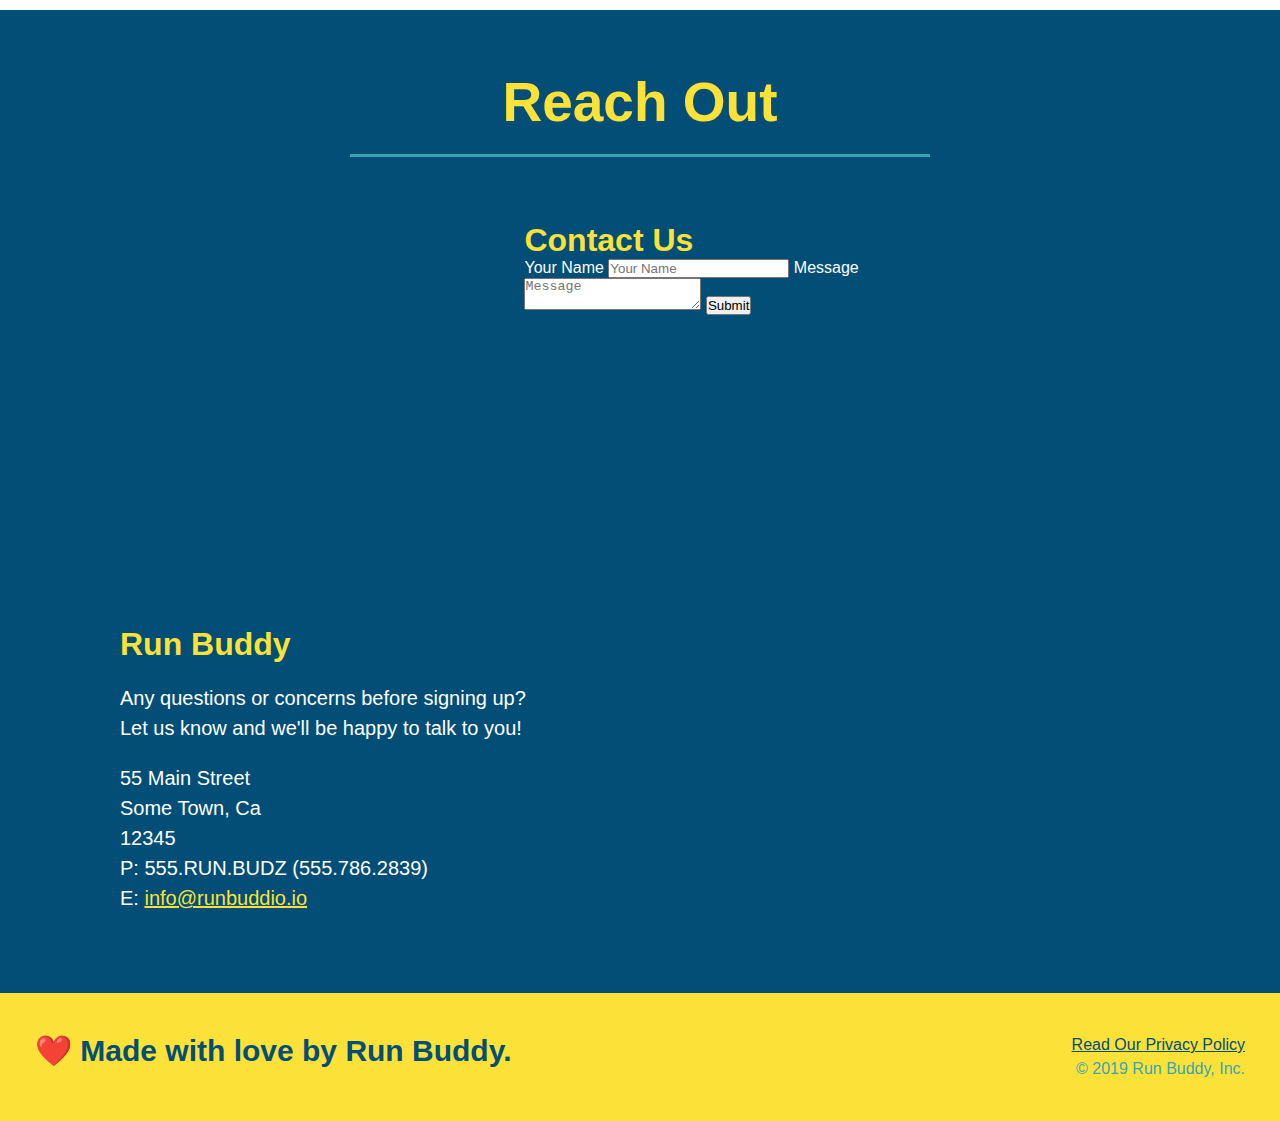
==== commit 9af5f344: "add flexbox to trainers" ====
--- a/index.html
+++ b/index.html
@@ -147,15 +147,17 @@
     </section>
   
     <!-- "meet the trainers" section -->
-    <section id="your-trainers" class="trainers">
+    <section id="your-trainers">
        <div class="flex-row">
             <h2 class="section-title primary-border">Meet The Trainers</h2>
        </div>
+       <!-- creating flexbox container around articles -->
+       <div class="trainers">
        <article class="trainer">
            <img src="./assets/images/trainer-1.jpg" alt="Arron Stephens in his workout clothes, ready to pump iron" />
-           <div class="trainer-bio text-left">
-               <h3>Arron Stephens</h3>
-               <h4>Speed / Strength</h4>
+           <div class="trainer-bio">
+               <h3 class="trainer-name">Arron Stephens</h3>
+               <h4 class="trainer-role">Speed / Strength</h4>
                <p>Lorem ipsum dolor sit amet consectetur adipisicing elit. Sit ipsa possimus nemo aperiam modi vitae earum praesentium vero pariatur, non, laborum dolores dolorum, sunt quo numquam delectus velit iure illum!
                </p>
            </div>
@@ -163,25 +165,26 @@
 
        <!--second trainer bio -->
        <article class="trainer">
-           <div class="trainer-bio text-right">
-               <h3>Joanna Gill</h3>
-               <h4>Endurance</h4>
+           <img src="./assets/images/trainer-2.jpg" alt="Joanna Gill cooling off after a workout" />
+           <div class="trainer-bio">
+               <h3 class="trainer-name">Joanna Gill</h3>
+               <h4 class="trainer-role">Endurance</h4>
                <p>Lorem ipsum dolor sit amet, consectetur adipisicing elit. Voluptatem debitis totam pariatur, eos ipsa excepturi non voluptatum beatae quo deleniti veritatis nostrum ab vitae facilis, numquam delectus voluptatibus consequatur sapiente.
                </p>
            </div>
-           <img src="./assets/images/trainer-2.jpg" alt="Joanna Gill cooling off after a workout" />
        </article>
 
        <!-- third trainer bio -->
        <article class="trainer">
            <img src="./assets/images/trainer-3.jpg" alt="Harry Smith wearing a headband and lifting comically small pink weights" />
-           <div class="trainer-bio text-left">
-               <h3>Harry "the Headband" Smith</h3>
-               <h4>Strength</h4>
+           <div class="trainer-bio">
+               <h3 class="trainer-name">Harry "the Headband" Smith</h3>
+               <h4 class="trainer-role">Strength</h4>
                <p>Lorem ipsum, dolor sit amet consectetur adipisicing elit. Totam consectetur beatae quos libero soluta eaque numquam alias. Pariatur hic inventore voluptate harum repellat provident temporibus ipsam vitae voluptas, facilis corrupti.
                </p>
            </div>
        </article>
+       </div>
     </section>
   
     <!-- "reach out" section -->
--- a/assets/css/style.css
+++ b/assets/css/style.css
@@ -227,39 +227,43 @@
 }
 
 /* Your Trainer section */
+.trainers {
+    width: 100%;
+    margin: 0 auto;
+    display: flex;
+    flex-wrap: wrap;
+    justify-content: space-around;
+}
 .trainer {
-    width: 900px;
-    margin: 0 auto 30px auto;
+    width: overflow;
+    margin: 20px;
     background: #024e76;
     color: #fce138;
     overflow: auto;
+    flex: 1;
 }
 
 .trainer img {
-    width: 35%;
-    float: left;
+    width: 100%;
 }
 
 .trainer-bio {
-    padding: 35px;
-    float: left;
-    width: 65%;
+    padding: 25px;
+    line-height: 1.3;
 }
 
 .trainer-bio h3 {
-    font-size: 32px;
-    margin-bottom: 8px;
+    font-size: 28px;
 }
 
 .trainer-bio h4 {
     font-weight: lighter;
-    font-size: 26px;
-    margin-bottom: 25px;
+    font-size: 22px;
+    margin-bottom: 15px;
 }
 
 .trainer-bio p {
     font-size: 17px;
-    line-height: 1.3;
 }
 
 /* utility classes */
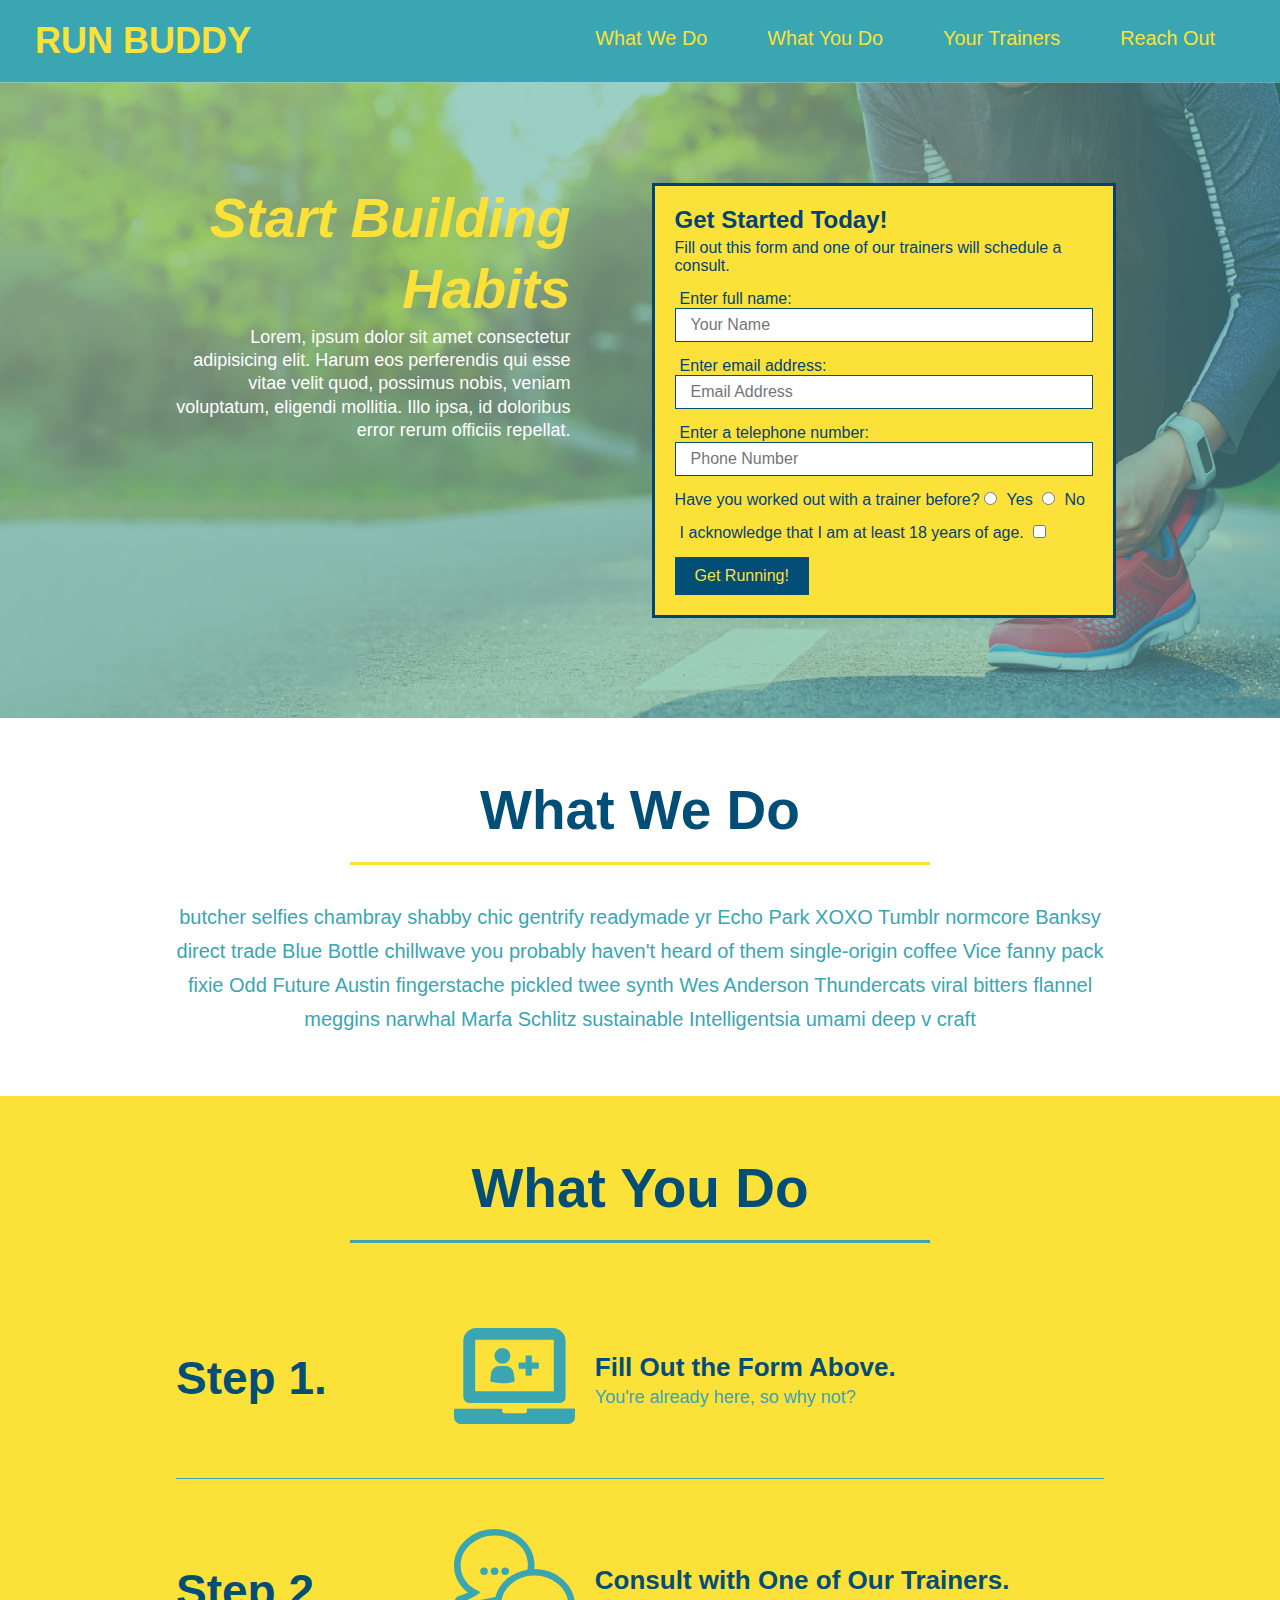
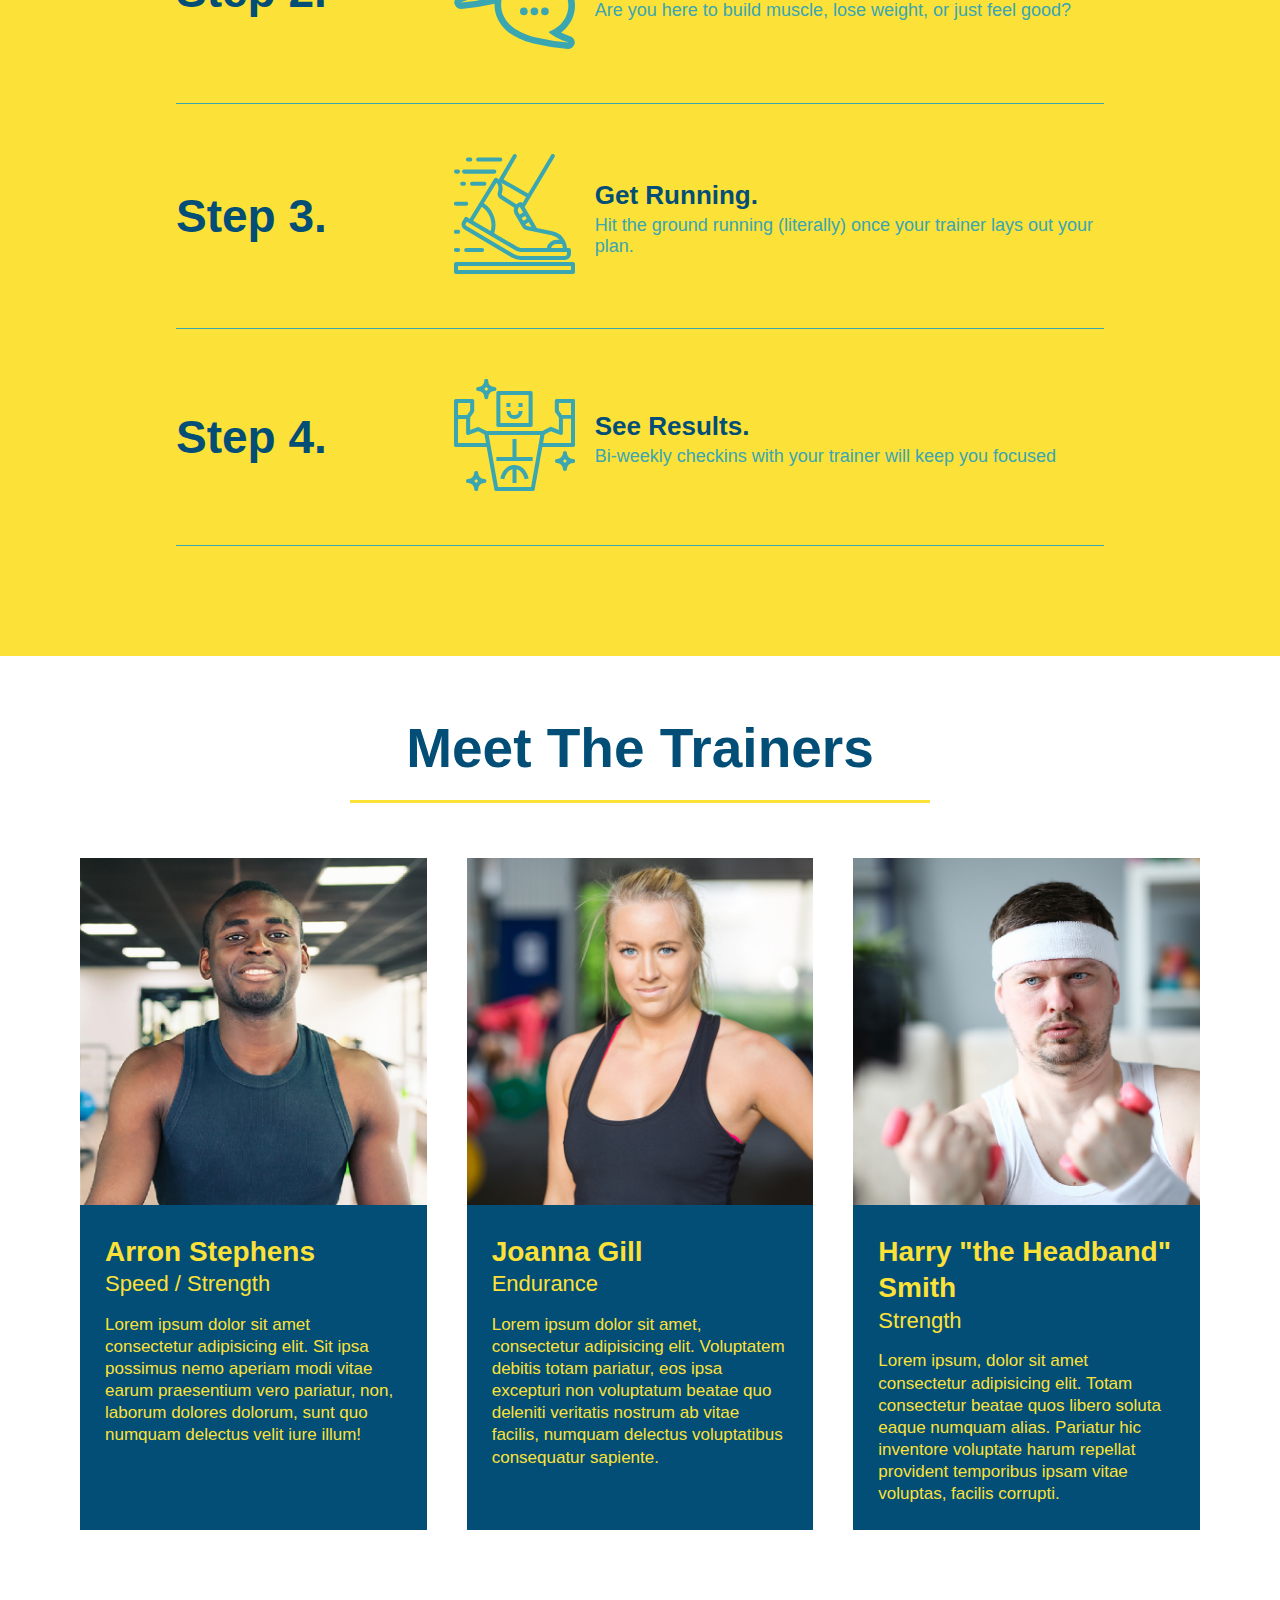
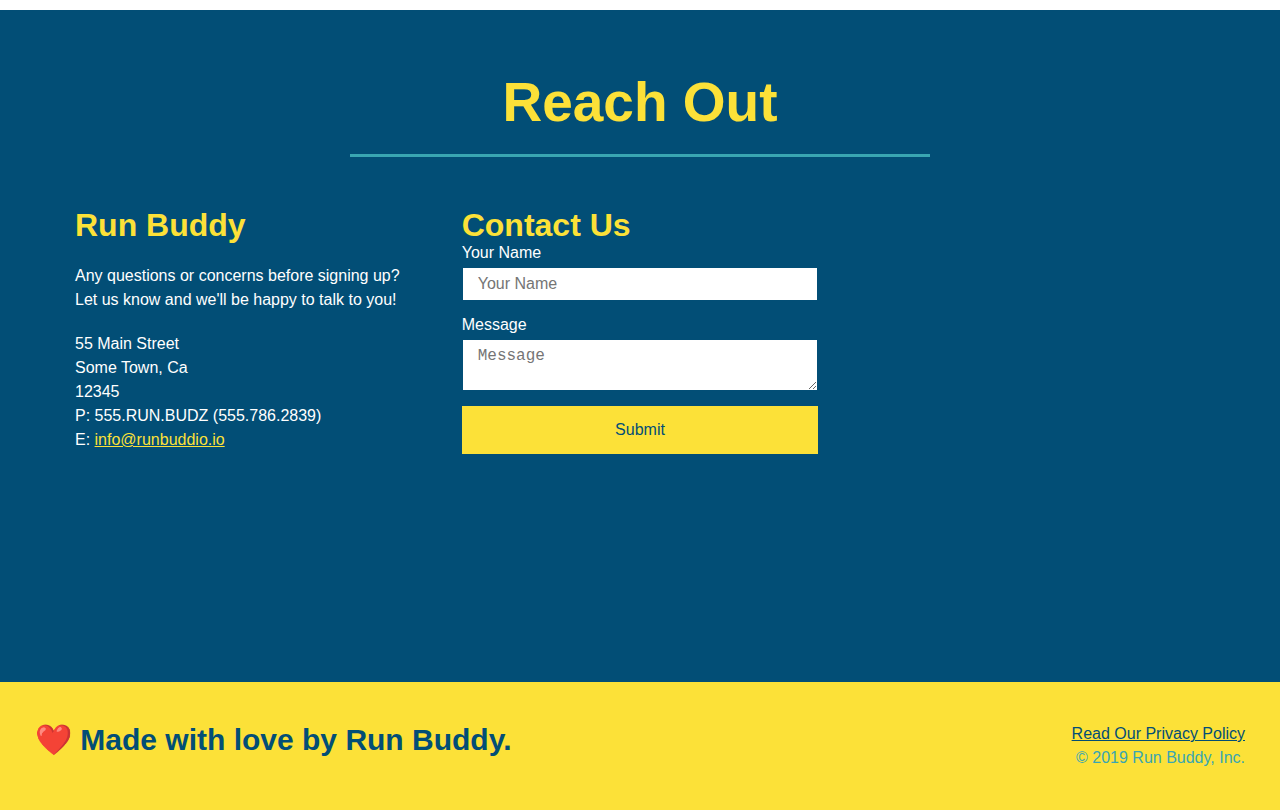
==== commit c91e17ce: "create 3 column reach out section" ====
--- a/index.html
+++ b/index.html
@@ -186,23 +186,31 @@
        </article>
        </div>
     </section>
-  
+
     <!-- "reach out" section -->
     <section id="reach-out" class="contact">
         <div class="flex-row">
              <h2 class="section-title secondary-border">Reach Out</h2>
         </div>
+        <!--create flexbox container -->
         <div class="contact-info">
-        <iframe 
-        src="https://www.google.com/maps/embed?pb=!1m18!1m12!1m3!1d3467.395806847326!2d-95.5528629854523!3d29.650286744040475!2m3!1f0!2f0!3f0!3m2!1i1024!2i768!4f13.1!3m3!1m2!1s0x8640e812ae6bd5b3%3A0xd1e1318801eaccf1!2s11719%20N%20Hanworth%20Dr%2C%20Houston%2C%20TX%2077031!5e0!3m2!1sen!2sus!4v1615703952494!5m2!1sen!2sus"
-        frameborder="0"
-        style="border:0" 
-        allowfullscreen 
-        loading="lazy">
-        </iframe>
-
-        <!-- contact form -->
-        <div class="contact-form">
+         <div>
+            <h3>Run Buddy</h3>
+            <p>
+                Any questions or concerns before signing up? <br />
+                Let us know and we'll be happy to talk to you!
+            </p>
+            <address>
+                55 Main Street <br />
+                Some Town, Ca <br />
+                12345 <br />
+                P: 555.RUN.BUDZ (555.786.2839)<br />
+                E: <a href="mailto:info@runbuddy.io">info@runbuddio.io</a>
+            </address>
+          </div>
+
+         <!-- contact form -->
+         <div class="contact-form">
             <h3>Contact Us</h3>
             <form>
                 <label for="contact-name">Your Name</label>
@@ -213,22 +221,16 @@
 
                 <button type="submit">Submit</button>
             </form>
-        </div>
-        <div>
-          <h3>Run Buddy</h3>
-          <p>
-              Any questions or concerns before signing up? <br />
-              Let us know and we'll be happy to talk to you!
-          </p>
-          <address>
-              55 Main Street <br />
-              Some Town, Ca <br />
-              12345 <br />
-              P: 555.RUN.BUDZ (555.786.2839)<br />
-              E: <a href="mailto:info@runbuddy.io">info@runbuddio.io</a>
-          </address>
-        </div>
-     </div>
+          </div>
+
+            <iframe 
+            src="https://www.google.com/maps/embed?pb=!1m18!1m12!1m3!1d3467.395806847326!2d-95.5528629854523!3d29.650286744040475!2m3!1f0!2f0!3f0!3m2!1i1024!2i768!4f13.1!3m3!1m2!1s0x8640e812ae6bd5b3%3A0xd1e1318801eaccf1!2s11719%20N%20Hanworth%20Dr%2C%20Houston%2C%20TX%2077031!5e0!3m2!1sen!2sus!4v1615703952494!5m2!1sen!2sus"
+            frameborder="0"
+            style="border:0" 
+            allowfullscreen 
+            loading="lazy">
+            </iframe>
+        </div>
     </section>
   
     <!-- footer -->
@@ -241,4 +243,4 @@
     </footer>
 
   </body>
-</html>
+</html>--- a/assets/css/style.css
+++ b/assets/css/style.css
@@ -289,17 +289,22 @@
 }
 
 /* iframe */
+.contact-info {
+    display: flex;
+    justify-content:space-between;
+    flex-wrap: wrap;
+}
+
+.contact-info > * {
+    flex: 1;
+    margin: 15px;
+}
+
 .contact-info iframe {
     height: 400px;
-    width: 400px;
 }
 
 .contact-info div {
-    width: 410px;
-    display: inline-block;
-    vertical-align: top;
-    text-align: left;
-    margin: 30px 0 0 60px;
     color: white;
 }
 
@@ -311,10 +316,31 @@
 .contact-info p, .contact-info address {
     margin: 20px 0;
     line-height: 1.5;
-    font-size: 20px;
+    font-size: 16px;
     font-style: normal;
 }
 
 .contact-info a {
     color: #fce138;
+}
+
+.contact-form input, .contact-form textarea {
+    border: 1px solid #024e76;
+    display: block;
+    padding: 7px 15px;
+    font-size: 16px;
+    color: #024e76;
+    width: 100%;
+    margin-bottom: 15px;
+    margin-top: 5px;
+}
+
+.contact-form button {
+    width: 100%;
+    border: none;
+    background: #fce138;
+    color: #024e76;
+    text-align: center;
+    padding: 15px 0;
+    font-size: 16px;
 }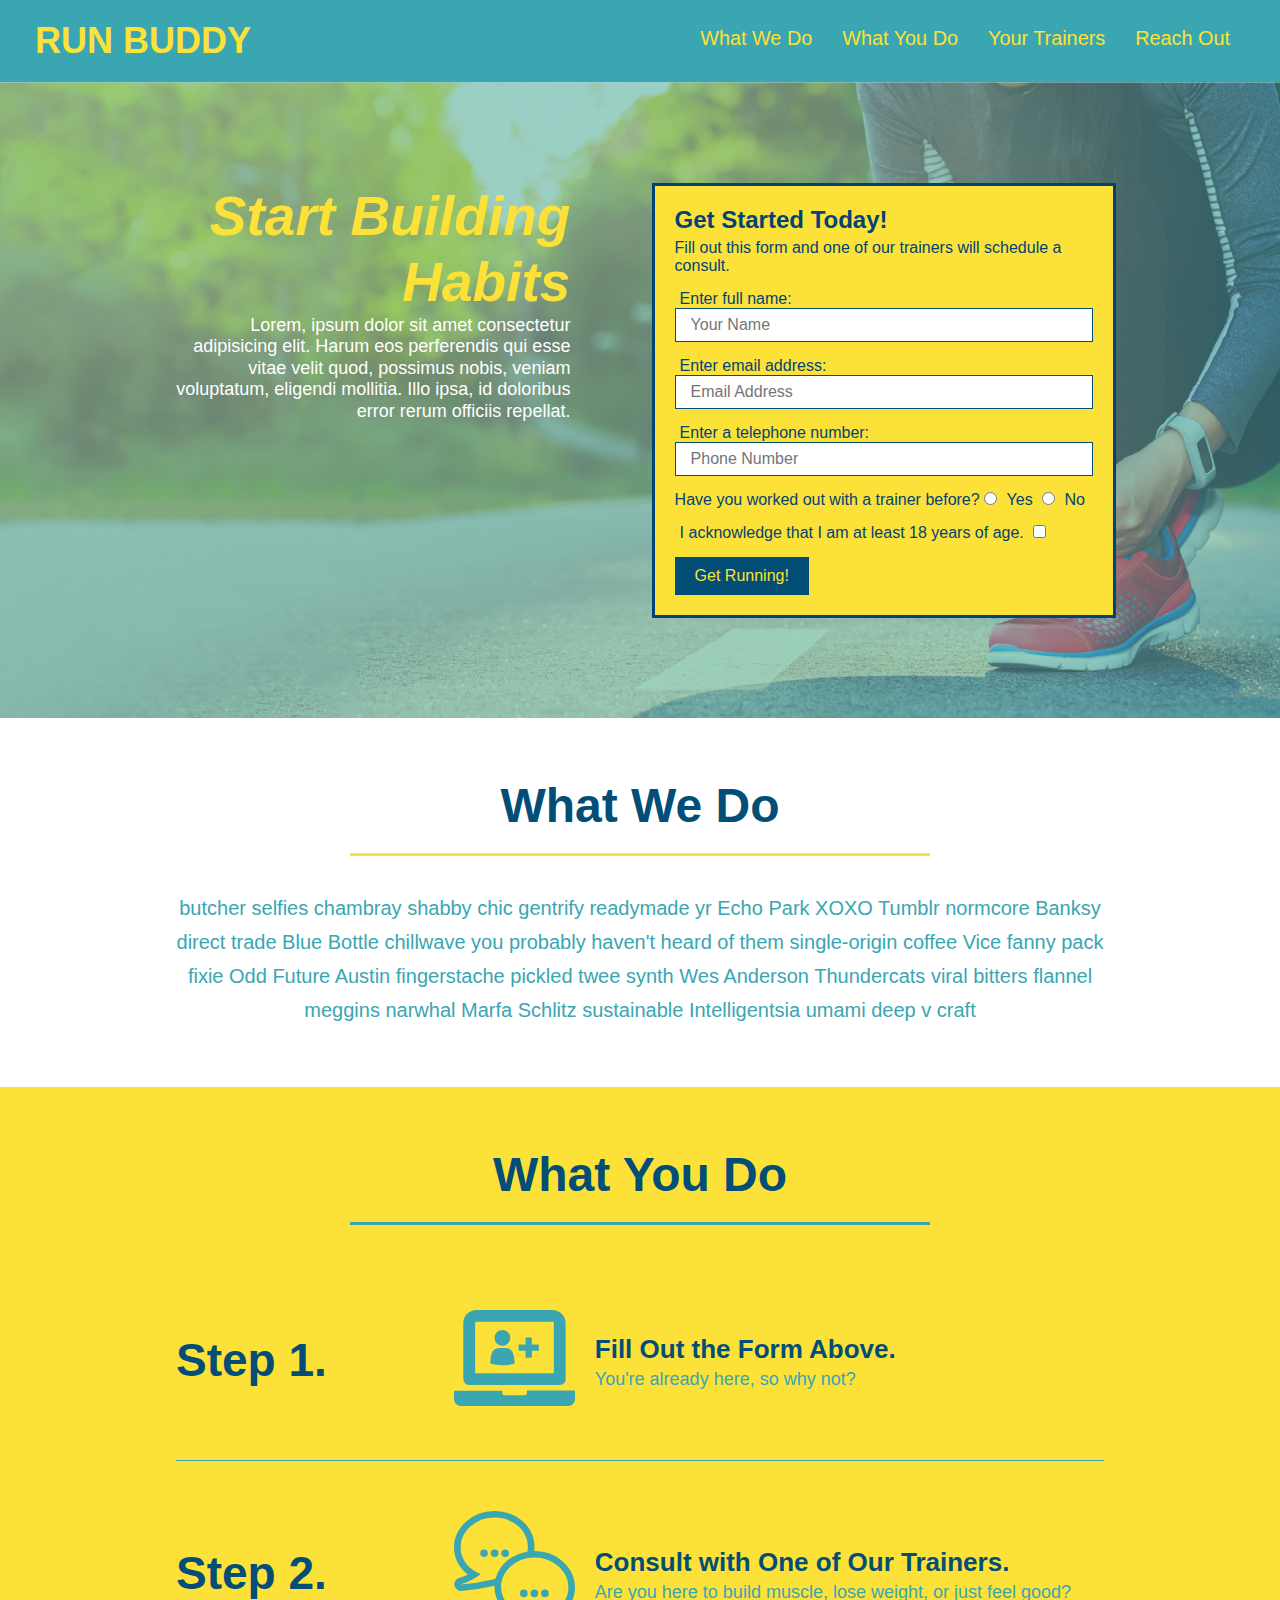
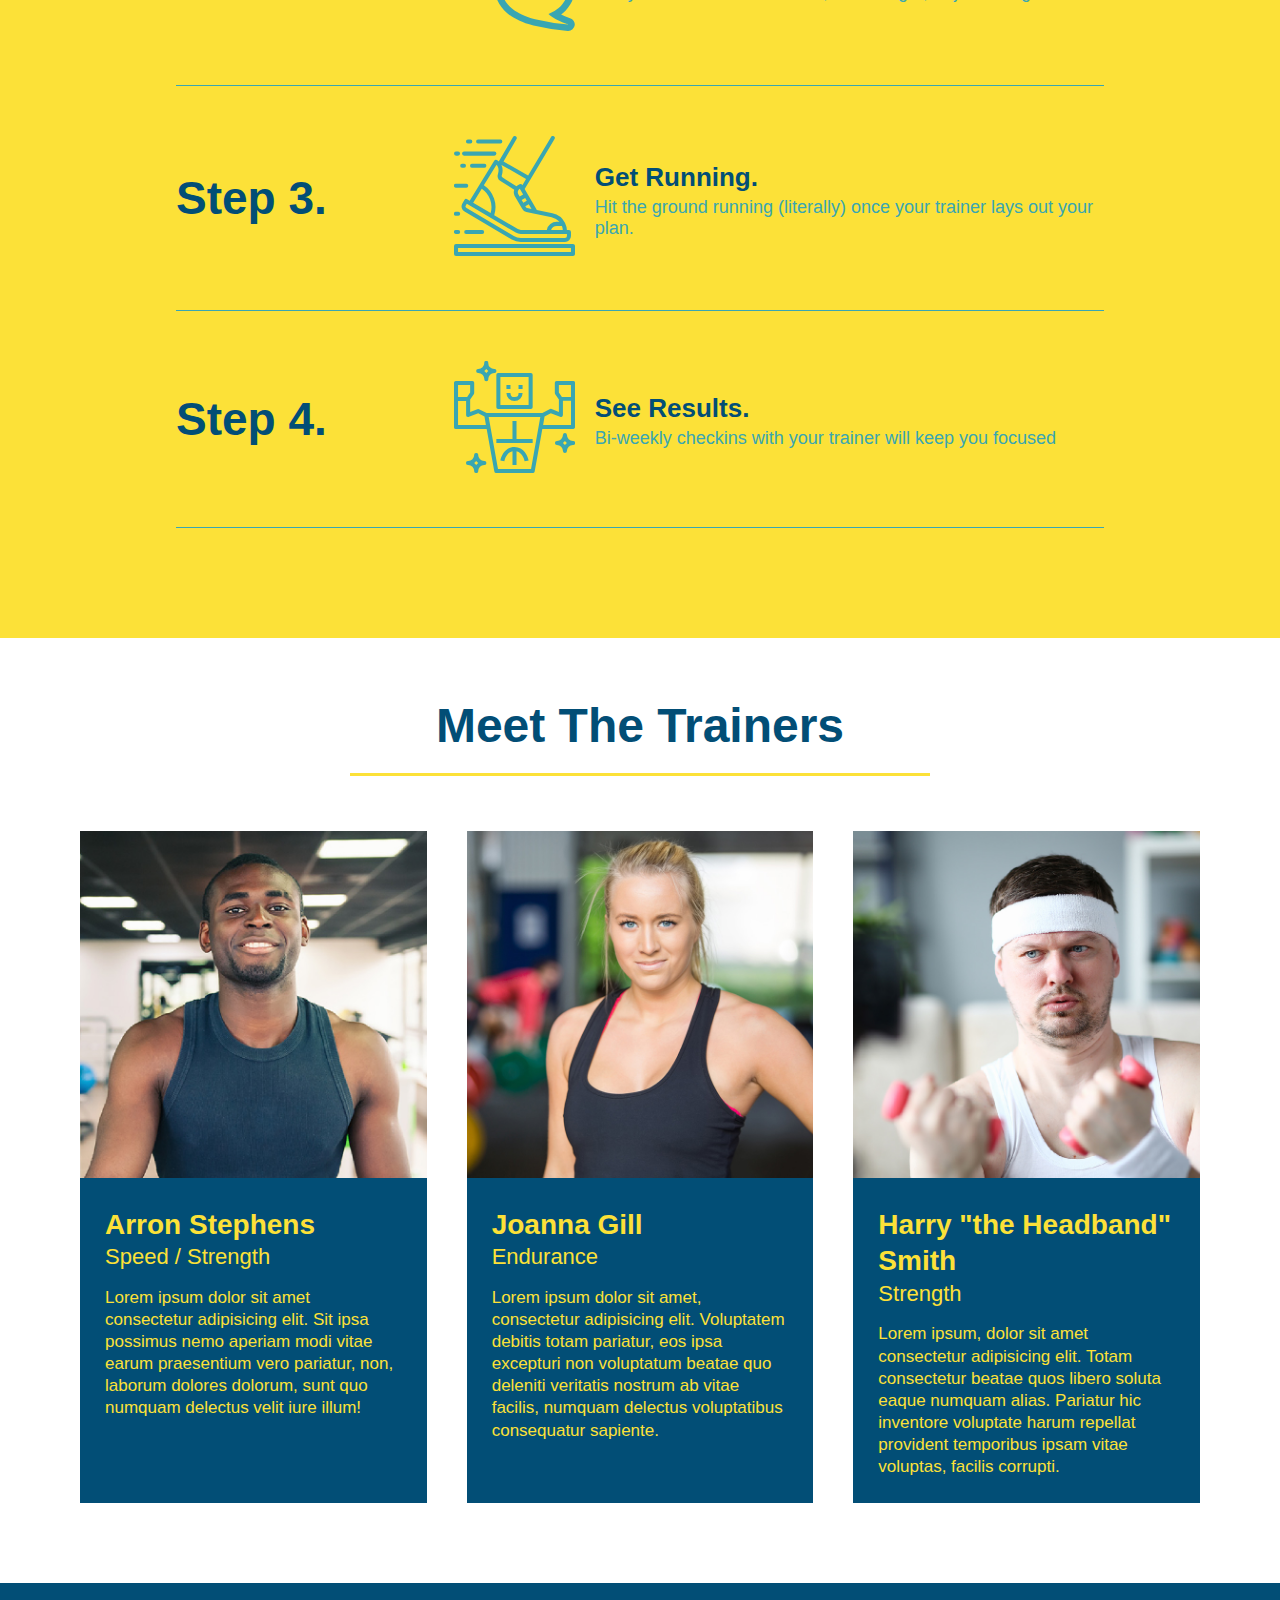
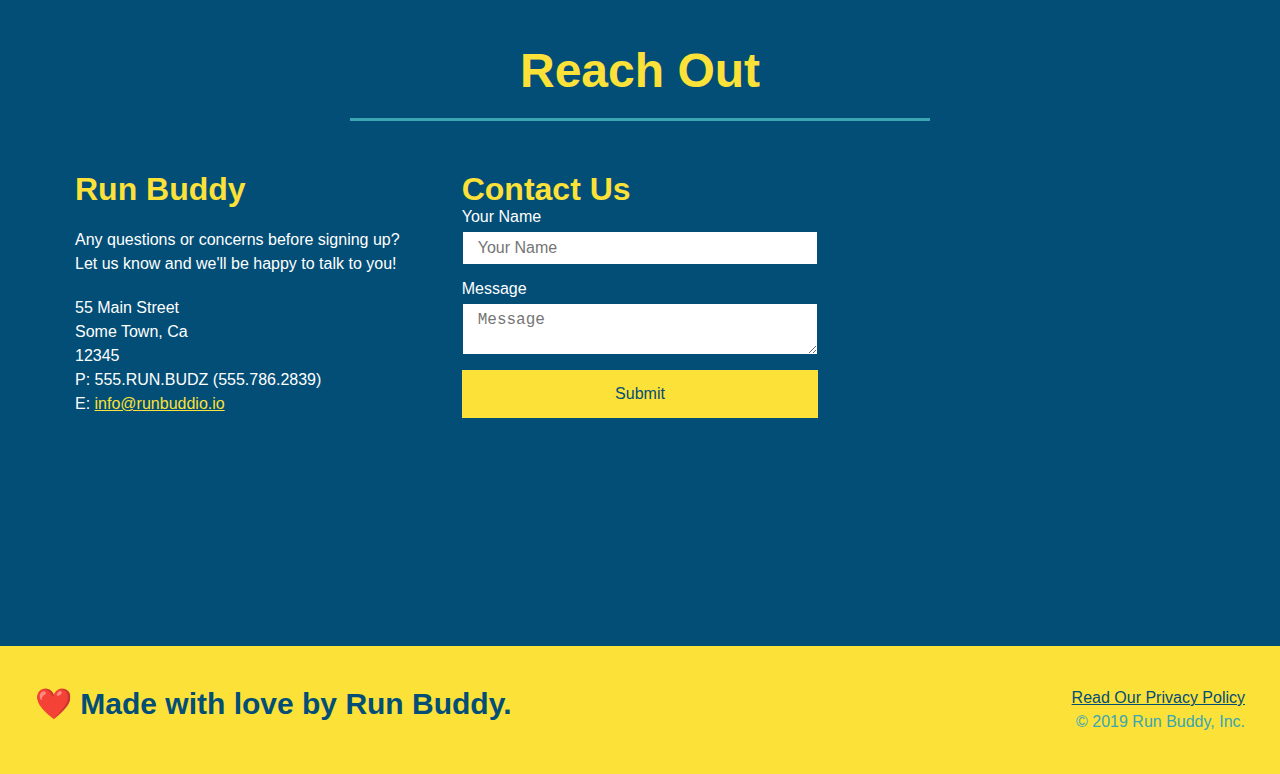
==== commit 40902929: "add media query template" ====
--- a/index.html
+++ b/index.html
@@ -2,6 +2,7 @@
 <html lang="en">
   <head>
     <meta charset="UTF-8" />
+    <meta name="viewport" content="width=device-width, initial-scale=1.0" />
     <title>Run Buddy</title>
     <link rel="stylesheet" href="./assets/css/style.css" />
   </head>
--- a/assets/css/style.css
+++ b/assets/css/style.css
@@ -43,7 +43,7 @@
 }
 
 header nav ul li a {
-    margin: 0 30px;
+    padding: 10px 15px;
     font-weight: lighter;
     font-size: 1.55vw;
 }
@@ -85,6 +85,7 @@
     display: flex;
     justify-content: center;
     flex-wrap: wrap;
+    align-items: flex-start;
 }
 
 .hero-cta {
@@ -93,7 +94,7 @@
     margin: 3.5%;
     color: #fff;
     font-size: 18px;
-    line-height: 1.3;
+    line-height: 1.2;
 }
 
 .hero-cta h2 {
@@ -156,7 +157,7 @@
 
 /* All Section Titles */
 .section-title {
-    font-size: 55px;
+    font-size: 48px;
     color: #024e76;
     border-bottom: 3px solid;
     padding-bottom: 20px;
@@ -343,4 +344,19 @@
     text-align: center;
     padding: 15px 0;
     font-size: 16px;
+}
+
+/* MEDIA QUERY FOR SMALLER DESKTOP SCREENS AND SMALLER */
+@media screen and (max-width: 980px) {
+
+}
+
+/* MEDIA QUERY FOR TABLES AND SMALLER */
+@media screen and (max-width: 768px) {
+
+}
+
+/* MEDIA QUERY FOR MOBILE PHONES AND SMALLER */
+@media screen and (max-width: 575px) {
+    
 }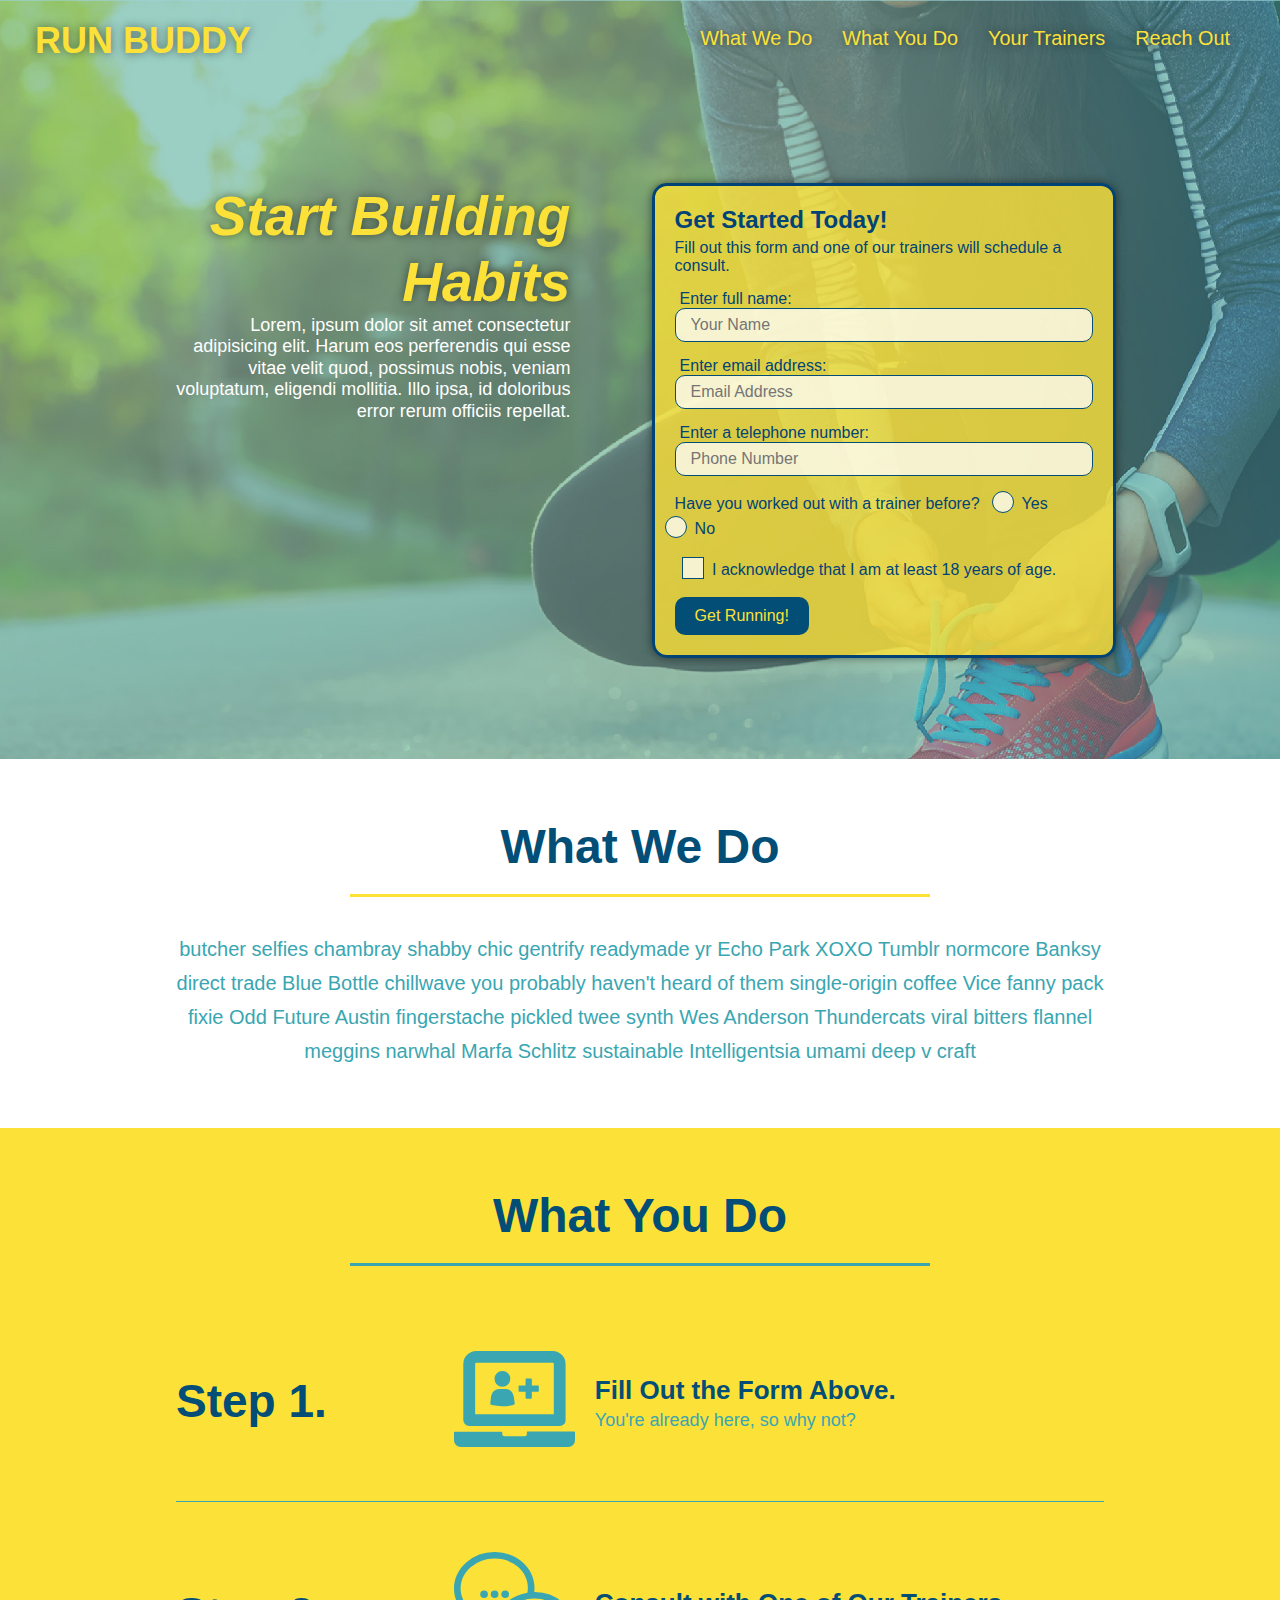
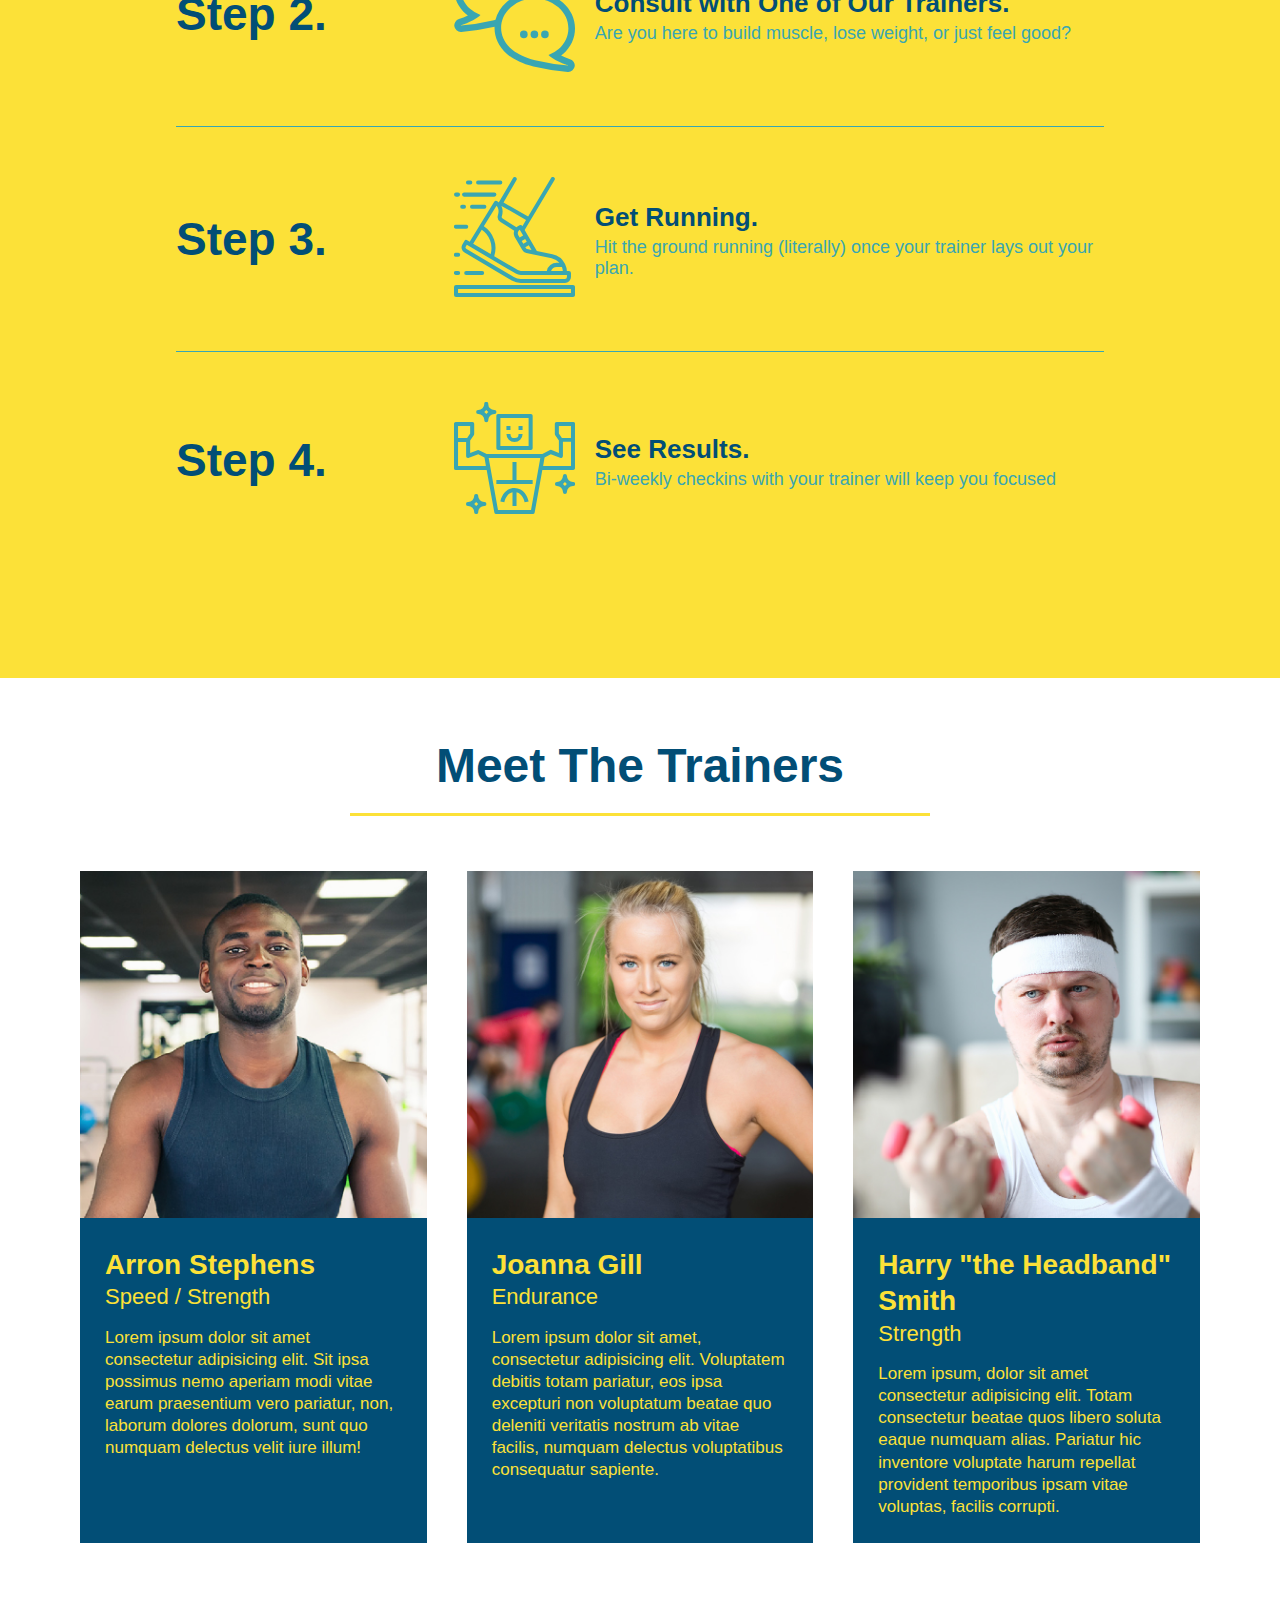
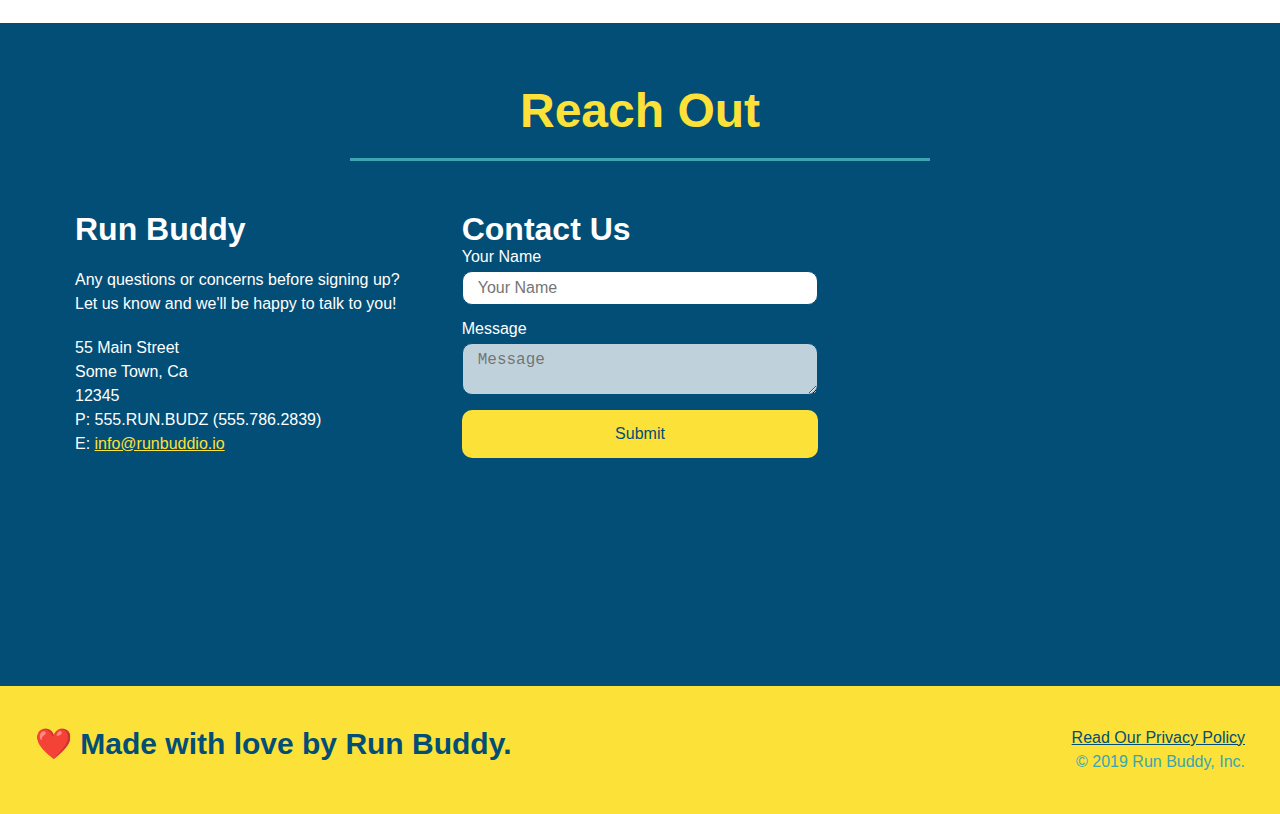
==== commit 06a6a984: "final css touches" ====
--- a/index.html
+++ b/index.html
@@ -57,16 +57,20 @@
                 <input type="tel" placeholder="Phone Number" name="phone" id="phone" class="form-input" />
                 <p>
                     Have you worked out with a trainer before?
-                    <input type="radio" name="trainer-confirm" id="trainer-yes" />
-                    <label for="trainer-yes">Yes</label>
-                    <input type="radio" name="trainer-confirm" id="trainer-no" />
-                    <label for="trainer-no">No</label>
+                    <span class="radio-wrapper">
+                        <input type="radio" name="trainer-confirm" id="trainer-yes" />
+                        <label for="trainer-yes">Yes</label>
+                    </span>
+                    <span class="radio-wrapper">
+                        <input type="radio" name="trainer-confirm" id="trainer-no" />
+                        <label for="trainer-no">No</label>
+                    </span>
                 </p>
                 <p>
-                    <label for="checkbox">
-                    I acknowledge that I am at least 18 years of age.
-                    </label>
-                 <input type="checkbox" name="age-confirm" id="checkbox" />
+                    <span class="checkbox-wrapper">
+                       <input type="checkbox" name="age-confirm" id="checkbox" />
+                       <label for="checkbox">I acknowledge that I am at least 18 years of age.</label>
+                    </span>
                 </p>
                 <button type="submit">
                     Get Running!
--- a/assets/css/style.css
+++ b/assets/css/style.css
@@ -1,3 +1,9 @@
+:root {
+    --primary-color: #fce138;
+    --secondary-color: #024e76;
+    --tertiary-color: #39a6b2;
+}
+
 * {
     margin: 0;
     padding: 0;
@@ -5,29 +11,38 @@
 }
 
 body {
-    color: #39a6b2;
+    color: var(--tertiary-color);
     font-family: Helvetica, Arial, sans-serif;
 }
 
 /* apply styles to header */
 header {
     padding: 20px 35px;
-    background-color: #39a6b2;
+    background-color: var(--tertiary-color);
     display: flex;
     justify-content: space-between;
     flex-wrap: wrap;
+    position: -webkit-sticky;
+    position: sticky;
+    top: 0;
+    background-image: url("../images/hero-bg.jpg");
+    background-size: cover;
+    background-position: 80%;
+    background-attachment: fixed;
+    z-index: 9999;
 }
 
 header h1 {
     font-weight: bold;
     font-size: 36px;
-    color: #fce138;
+    color: var(--primary-color);
     margin: 0;
+    text-shadow: 0 0 10px rgba(0, 0, 0, 0.5);
 }
 
 header a {
     text-decoration: none;
-    color: #fce138;
+    color: var(--primary-color);
 }
 
 header nav {
@@ -46,11 +61,20 @@
     padding: 10px 15px;
     font-weight: lighter;
     font-size: 1.55vw;
+    text-shadow: 0 0 10px rgba(0, 0, 0, 0.5);
+}
+
+/* hover navigation link */
+header nav ul li a:hover {
+    background: var(--primary-color);
+    color: var(--secondary-color);
+    border-radius: 15px;
+    text-shadow: none;
 }
 
 /* applies styles to footer */
 footer {
-    background: #fce138;
+    background: var(--primary-color);
     width: 100%;
     padding: 40px 35px;
     display: flex;
@@ -59,7 +83,7 @@
 }
 
 footer h2 {
-    color: #024e76;
+    color: var(--secondary-color);
     font-size: 30px;
     margin: 0;
 }
@@ -70,7 +94,7 @@
 }
 
 footer a {
-    color: #024e76;
+    color: var(--secondary-color);
 }
 
 section {
@@ -81,7 +105,8 @@
 .hero {
     background-image: url("../images/hero-bg.jpg");
     background-size: cover;
-    background-position: center;
+    background-position: 80%;
+    background-attachment: fixed;
     display: flex;
     justify-content: center;
     flex-wrap: wrap;
@@ -100,16 +125,19 @@
 .hero-cta h2 {
     font-style: italic;
     font-size: 55px;
-    color: #fce138;
+    color: var(--primary-color);
+    text-shadow: 0 0 10px rgba(0, 0, 0, 0.5);
 }
 
 .hero-form {
     color: #024376;
-    background-color: #fce138;
+    background-color: rgba(252, 225, 56, 0.8);
     padding: 20px;
     border: solid 3px #024376;
     width: 40%;
     margin: 3.5%;
+    box-shadow: 0 0 10px rgba(0, 0, 0,0.5);
+    border-radius: 15px;
 }
 
 .hero-form h3 {
@@ -121,14 +149,25 @@
     margin: 5px 0 15px 0;
 }
 
+.hero-form button:hover {
+    background-color: var(--tertiary-color);
+}
+
 .form-input {
-    border: 1px solid #024e76;
+    border: 1px solid var(--secondary-color);
     display: block;
     padding: 7px 15px;
     font-size: 16px;
-    color: #024e76;
+    color: var(--secondary-color);
     width: 100%;
     margin-bottom: 15px;
+    border-radius: 10px;
+    background-color: rgba(255,255,255, 0.75);
+}
+
+.form-input:focus {
+    background-color: rgba(255,255,255,1);
+    outline: none;
 }
 
 .hero-form label {
@@ -136,11 +175,70 @@
 }
 
 .hero-form button {
-    background-color: #024e76;
-    color: #fce138;
+    background-color: var(--secondary-color);
+    color: var(--primary-color);
     font-size: 16px;
     padding: 10px 20px;
     border: none;
+    border-radius: 10px;
+}
+
+.checkbox-wrapper input, .radio-wrapper input {
+    opacity: 0;
+}
+
+.checkbox-wrapper label, .radio-wrapper label {
+    position: relative;
+    left: 10px;
+    margin: 10px;
+    line-height: 1.6;
+}
+
+.checkbox-wrapper label::before, .radio-wrapper label::before {
+    content: "";
+    height: 20px;
+    width: 20px;
+    background: rgba(255,255,255, 0.75);
+    border: 1px solid var(--secondary-color);
+    position: absolute;
+    top: -4px;
+    left: -30px;
+}
+
+.radio-wrapper label::before {
+    border-radius: 50%;
+}
+
+.radio-wrapper label::after {
+    content: "";
+    width: 20px;
+    height: 20px;
+    border-radius: 50%;
+    background: var(--secondary-color);
+    position: absolute;
+    left: -29px;
+    top: -3px;
+    background-image: radial-gradient(circle, var(--tertiary-color), var(--secondary-color));
+}
+
+.checkbox-wrapper label::after {
+    content: "";
+    height: 6px;
+    width: 14px;
+    border-left: 2px solid var(--secondary-color);
+    border-bottom: 2px solid var(--secondary-color);
+    position: absolute;
+    left: -26px;
+    top: 1px;
+    transform: rotate(-58deg);
+}
+
+.checkbox-wrapper input + label::after, .radio-wrapper input + label::after {
+    content: none;
+}
+
+.checkbox-wrapper input:checked + label::after, .radio-wrapper input:checked + label::after {
+    content: "";
 }
 /* Hero styles end */
 
@@ -148,7 +246,7 @@
 /* What We Do section */
 .intro p {
     line-height: 1.7;
-    color: #39a6b2;
+    color: var(--tertiary-color);
     width: 80%;
     font-size: 20px;
     margin: 0 auto;
@@ -158,7 +256,7 @@
 /* All Section Titles */
 .section-title {
     font-size: 48px;
-    color: #024e76;
+    color: var(--secondary-color);
     border-bottom: 3px solid;
     padding-bottom: 20px;
     text-align: center;
@@ -167,44 +265,48 @@
 }
 
 .primary-border {
-    border-color:#fce138;
+    border-color: var(--primary-color);
 }
 
 /* What You Do section */
 .steps {
-    background: #fce138;
+    background: var(--primary-color);
 }
 
 .secondary-border {
-    border-color: #39a6b2;
+    border-color: var(--tertiary-color);
 }
 
 .step h3 {
-    color: #024e76;
+    color: var(--secondary-color);
     font-size: 46px;
     flex: 1 30%;
 }
 
 .step-text p {
-    color: #39a6b2;
+    color: var(--tertiary-color);
     font-size: 18px;
 }
 
 .step-text h4 {
     font-size: 26px;
     line-height: 1.5;
-    color: #024e76;
+    color: var(--secondary-color);
 }
 
 .step {
     margin: 50px auto;
     padding-bottom: 50px;
     width: 80%;
-    border-bottom: 1px solid #39a6b2;
+    border-bottom: 1px solid var(--tertiary-color);
     display: flex;
     flex-wrap: wrap;
     align-items: center;
     justify-content: space-between;
+}
+
+.step:last-child {
+    border-bottom: none; 
 }
 
 .step-info {
@@ -238,8 +340,8 @@
 .trainer {
     width: overflow;
     margin: 20px;
-    background: #024e76;
-    color: #fce138;
+    background: var(--secondary-color);
+    color: var(--primary-color);
     overflow: auto;
     flex: 1;
 }
@@ -282,11 +384,11 @@
 
 /* Reach Out section */
 .contact {
-    background: #024e76;
+    background: var(--secondary-color);
 }
 
 .contact h2 {
-    color: #fce138;
+    color: var(--primary-color);
 }
 
 /* iframe */
@@ -310,7 +412,7 @@
 }
 
 .contact-info h3 {
-    color: #fce138;
+    color: #var(--primary-clor);
     font-size: 32px;
 }
 
@@ -322,41 +424,150 @@
 }
 
 .contact-info a {
-    color: #fce138;
+    color: var(--primary-color);
 }
 
 .contact-form input, .contact-form textarea {
-    border: 1px solid #024e76;
+    border: 1px solid var(--secondary-color);
     display: block;
     padding: 7px 15px;
     font-size: 16px;
-    color: #024e76;
+    color: var(--secondary-color);
     width: 100%;
     margin-bottom: 15px;
     margin-top: 5px;
+    border-radius: 10px;
+    background-color: rgba(255,255,255, 0.75);
+}
+
+.contact-form input, .contact-form textarea:hover {
+    background-color: rgba(255,255,255,1);
+    outline: none;
 }
 
 .contact-form button {
     width: 100%;
     border: none;
-    background: #fce138;
-    color: #024e76;
+    background: var(--primary-color);
+    color: var(--secondary-color);
     text-align: center;
     padding: 15px 0;
     font-size: 16px;
+    border-radius: 10px;
+}
+
+.contact-form button:hover {
+    color: var(--primary-color);
+    background:var(--tertiary-color);
 }
 
 /* MEDIA QUERY FOR SMALLER DESKTOP SCREENS AND SMALLER */
 @media screen and (max-width: 980px) {
-
+    header {
+        padding-bottom: 0;
+        justify-content: center;
+        position: relative;
+    }
+
+    header h1 {
+        width: 100%;
+        text-align: center;
+    }
+
+    header nav ul {
+        margin-top: 20px;
+        width: 100%;
+        justify-content: center;
+    }
+
+    header nav ul li a {
+        font-size: 20px;
+    }
+
+    .hero-cta, .hero-form {
+        width: 100%;
+    }
+
+    .hero-cta {
+        text-align: center;
+    }
+
+    .section-title {
+        width: 80%;
+    }
+
+    .trainer {
+        flex: 0 70%;
+    }
+
+    .contact-info iframe {
+        flex: 1 100%;
+    }
+
+    footer h2, footer div {
+        text-align: center;
+        width: 100%;
+    }
 }
 
 /* MEDIA QUERY FOR TABLES AND SMALLER */
 @media screen and (max-width: 768px) {
-
+    section {
+        padding: 30px 15px;
+    }
+
+    .step h3 {
+        flex: 1 100%;
+        text-align: center;
+    }
+
+    .step-info {
+        flex: 2 100%;
+        text-align: cetner;
+        justify-content: center;
+    }
+
+    .step-img {
+        flex: 0 32%;
+        margin-right: 0;
+        margin-top: 15px;
+        margin-bottom: 15px;
+    }
+
+    .step-text {
+        flex: 100%;
+        text-align: center;
+    }
 }
 
 /* MEDIA QUERY FOR MOBILE PHONES AND SMALLER */
 @media screen and (max-width: 575px) {
-    
+    .hero-form button {
+        width: 100%;
+    }
+
+    .section-title {
+        width: 95%;
+    }
+
+    .intro p {
+        width: 100%;
+    }
+
+    .trainer {
+        flex: 0 100%;
+    }
+
+    .contact-info {
+        text-align: center;
+    }
+
+    .contact-info > * {
+        flex: 0 100%;
+    }
+    .contact-form {
+        order: 3;
+    }
+
+
 }